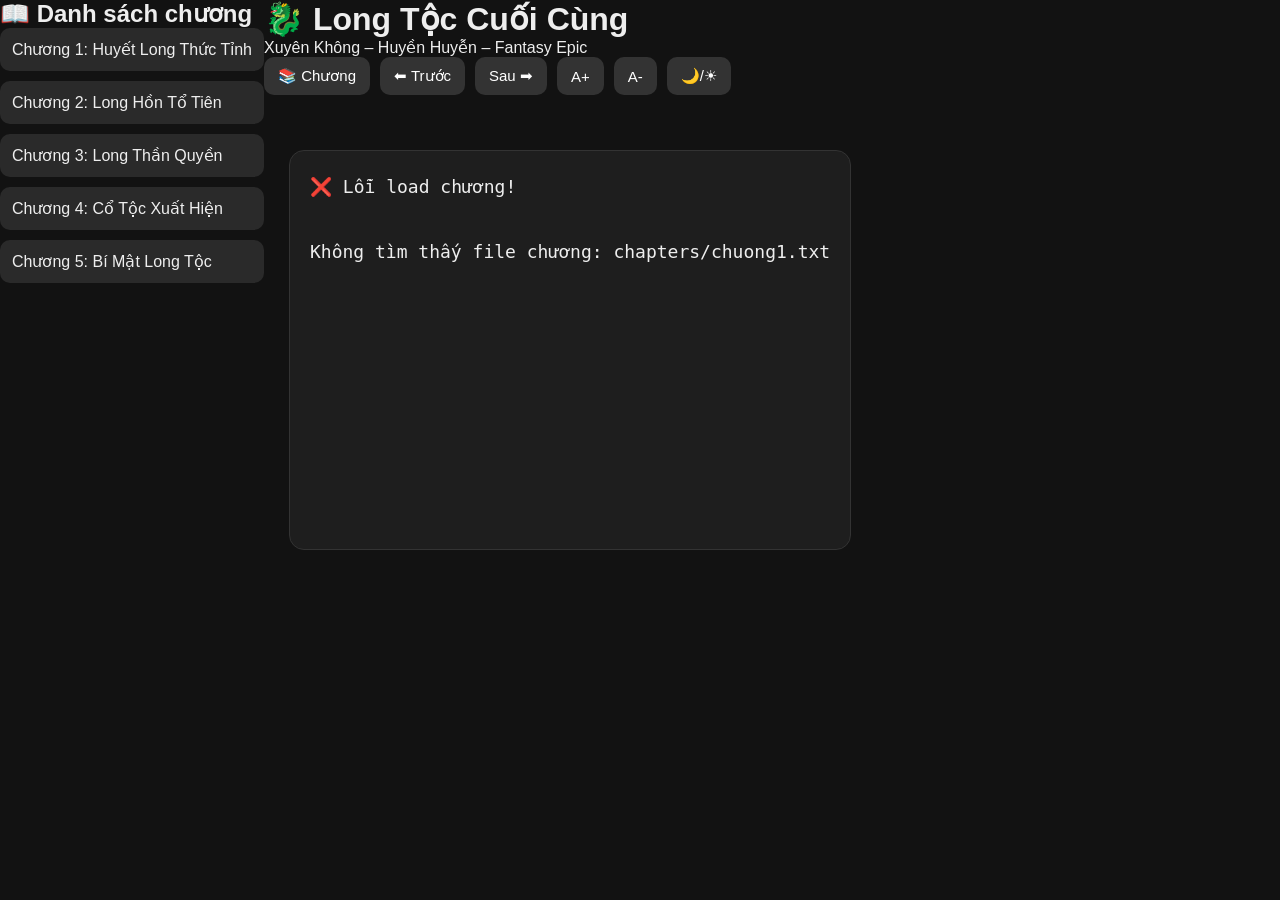
==== index.html @ ea5c700c "Add files via upload Đọc truyện" ====
<!DOCTYPE html>
<html lang="vi">
<head>
  <meta charset="UTF-8">
  <meta name="viewport" content="width=device-width, initial-scale=1.0">
  <title>Long Tộc Story</title>
  <link rel="stylesheet" href="style.css">
</head>
<body>

  <!-- SIDEBAR MENU CHƯƠNG -->
  <div id="sidebar">
    <h2>📖 Danh sách chương</h2>
    <div id="chapterList"></div>
  </div>

  <!-- MAIN -->
  <div class="container">

    <!-- HEADER -->
    <header>
      <h1>🐉 Long Tộc Cuối Cùng</h1>
      <p>Xuyên Không – Huyền Huyễn – Fantasy Epic</p>
    </header>

    <!-- BUTTON CONTROL -->
    <div class="controls">
      <button onclick="toggleChapterMenu()">📚 Chương</button>
      <button onclick="prevChapter()">⬅ Trước</button>
      <button onclick="nextChapter()">Sau ➡</button>
      <button onclick="increaseFont()">A+</button>
      <button onclick="decreaseFont()">A-</button>
      <button onclick="toggleTheme()">🌙/☀</button>
    </div>

    <!-- CHAPTER CONTENT -->
    <main class="main">
      <h2 id="chapterTitle"></h2>
      <pre id="content"></pre>
    </main>

  </div>

  <script src="script.js"></script>
</body>
</html>
---- style.css ----
/* ===== RESET ===== */
* {
  margin: 0;
  padding: 0;
  box-sizing: border-box;
}

/* ===== BODY ===== */
body {
  font-family: "Segoe UI", sans-serif;
  background: #121212;
  color: #eee;
  display: flex;
  height: 100vh;
}

/* ===== SIDEBAR ===== */
.sidebar {
  width: 270px;
  background: #1c1c1c;
  border-right: 1px solid #333;
  padding: 20px;
  overflow-y: auto;
}

.sidebar h2 {
  font-size: 20px;
  margin-bottom: 15px;
  color: #ffcc00;
}

/* Chapter item */
.chapter-item {
  padding: 12px;
  margin-bottom: 10px;
  border-radius: 10px;
  background: #2a2a2a;
  cursor: pointer;
  transition: 0.2s;
}

.chapter-item:hover {
  background: #444;
}

/* Active chapter */
.chapter-item.active {
  background: #ffcc00;
  color: black;
  font-weight: bold;
}

/* ===== MAIN ===== */
.main {
  flex: 1;
  padding: 25px;
  overflow-y: auto;
}

.main h1 {
  font-size: 26px;
  margin-bottom: 10px;
}

#chapterTitle {
  font-size: 20px;
  color: #ffcc00;
  margin-bottom: 15px;
}

/* ===== CONTENT ===== */
#content {
  white-space: pre-line;
  font-size: 18px;
  line-height: 1.8;
  padding: 20px;
  background: #1e1e1e;
  border-radius: 15px;
  border: 1px solid #333;
  min-height: 400px;
}

/* ===== BUTTONS ===== */
.controls {
  margin-bottom: 15px;
  display: flex;
  gap: 10px;
  flex-wrap: wrap;
}

button {
  padding: 10px 14px;
  border: none;
  border-radius: 10px;
  cursor: pointer;
  background: #333;
  color: white;
  font-size: 15px;
  transition: 0.2s;
}

button:hover {
  background: #555;
}

/* ===== LIGHT MODE ===== */
body.light {
  background: #f5f5f5;
  color: #111;
}

body.light .sidebar {
  background: white;
  border-right: 1px solid #ccc;
}

body.light .chapter-item {
  background: #eee;
  color: #111;
}

body.light .chapter-item:hover {
  background: #ddd;
}

body.light #content {
  background: white;
  color: black;
  border: 1px solid #ccc;
}

body.light button {
  background: #ddd;
  color: black;
}

body.light button:hover {
  background: #bbb;
}

/* ===== MOBILE ===== */
@media (max-width: 768px) {
  body {
    flex-direction: column;
  }

  .sidebar {
    width: 100%;
    height: auto;
  }
}
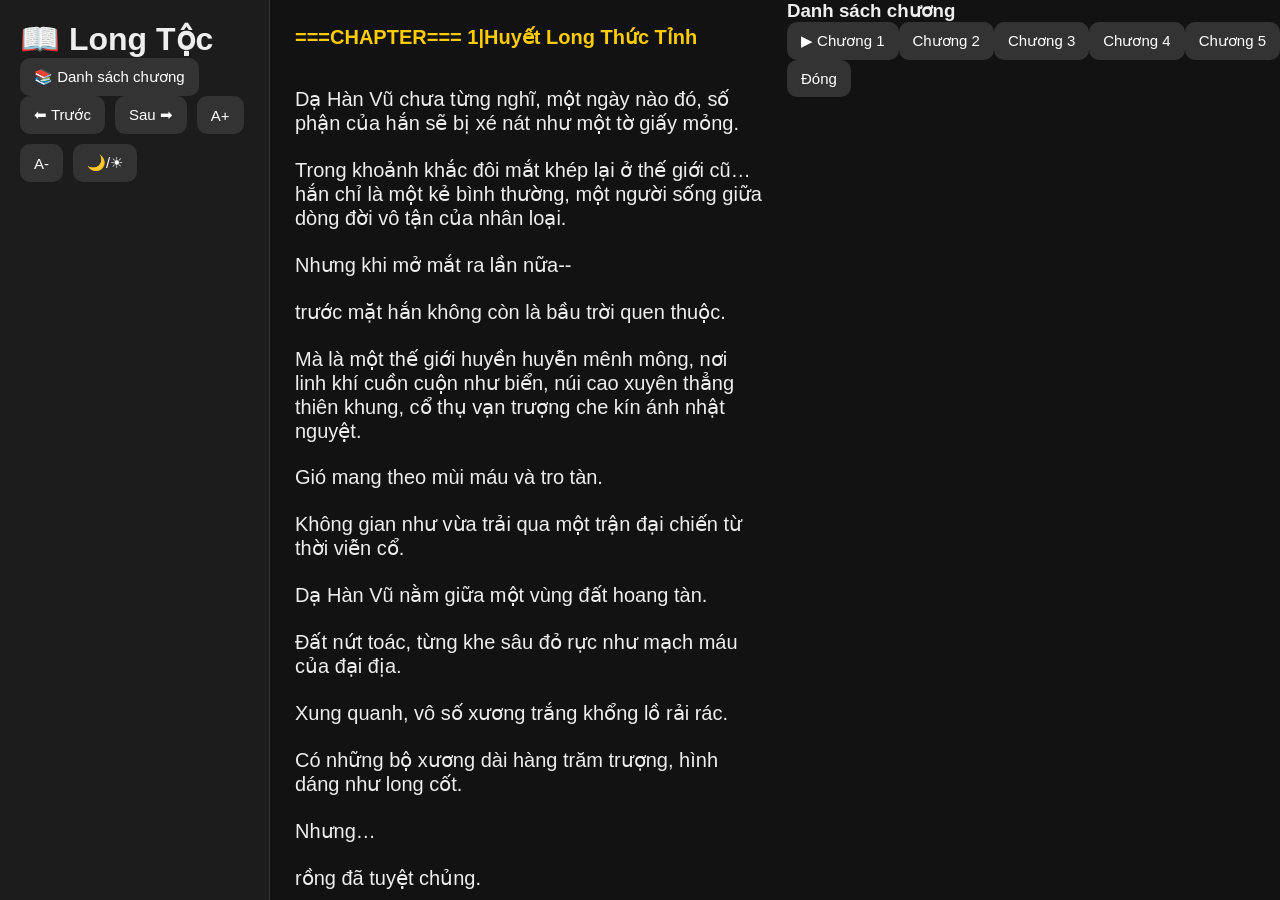
==== commit e81f2bb5: "index.html" ====
--- a/index.html
+++ b/index.html
@@ -1,46 +1,53 @@
 <!DOCTYPE html>
 <html lang="vi">
 <head>
-  <meta charset="UTF-8">
-  <meta name="viewport" content="width=device-width, initial-scale=1.0">
+  <meta charset="UTF-8" />
+  <meta name="viewport" content="width=device-width, initial-scale=1.0"/>
   <title>Long Tộc Story</title>
   <link rel="stylesheet" href="style.css">
 </head>
+
 <body>
 
-  <!-- SIDEBAR MENU CHƯƠNG -->
-  <div id="sidebar">
-    <h2>📖 Danh sách chương</h2>
-    <div id="chapterList"></div>
+  <!-- Sidebar -->
+  <div class="sidebar">
+    <h1>📖 Long Tộc</h1>
+
+    <button class="menuBtn" onclick="openChapterMenu()">
+      📚 Danh sách chương
+    </button>
+
+    <div class="controls">
+      <button id="prevBtn" onclick="prevChapter()">⬅ Trước</button>
+      <button id="nextBtn" onclick="nextChapter()">Sau ➡</button>
+
+      <button onclick="increaseFont()">A+</button>
+      <button onclick="decreaseFont()">A-</button>
+
+      <button onclick="toggleTheme()">🌙/☀</button>
+    </div>
   </div>
 
-  <!-- MAIN -->
-  <div class="container">
+  <!-- Main Content -->
+  <div class="main">
+    <h2 id="chapterTitle">Đang tải...</h2>
 
-    <!-- HEADER -->
-    <header>
-      <h1>🐉 Long Tộc Cuối Cùng</h1>
-      <p>Xuyên Không – Huyền Huyễn – Fantasy Epic</p>
-    </header>
+    <div id="story">
+      Nội dung truyện sẽ hiện ở đây...
+    </div>
+  </div>
 
-    <!-- BUTTON CONTROL -->
-    <div class="controls">
-      <button onclick="toggleChapterMenu()">📚 Chương</button>
-      <button onclick="prevChapter()">⬅ Trước</button>
-      <button onclick="nextChapter()">Sau ➡</button>
-      <button onclick="increaseFont()">A+</button>
-      <button onclick="decreaseFont()">A-</button>
-      <button onclick="toggleTheme()">🌙/☀</button>
+  <!-- Popup Chapter Menu -->
+  <div id="chapterMenu" class="chapterMenu">
+    <div class="menuBox">
+      <h3>Danh sách chương</h3>
+
+      <div id="chapterList"></div>
+
+      <button class="closeBtn" onclick="closeChapterMenu()">Đóng</button>
     </div>
-
-    <!-- CHAPTER CONTENT -->
-    <main class="main">
-      <h2 id="chapterTitle"></h2>
-      <pre id="content"></pre>
-    </main>
-
   </div>
 
   <script src="script.js"></script>
 </body>
-</html>+</html>
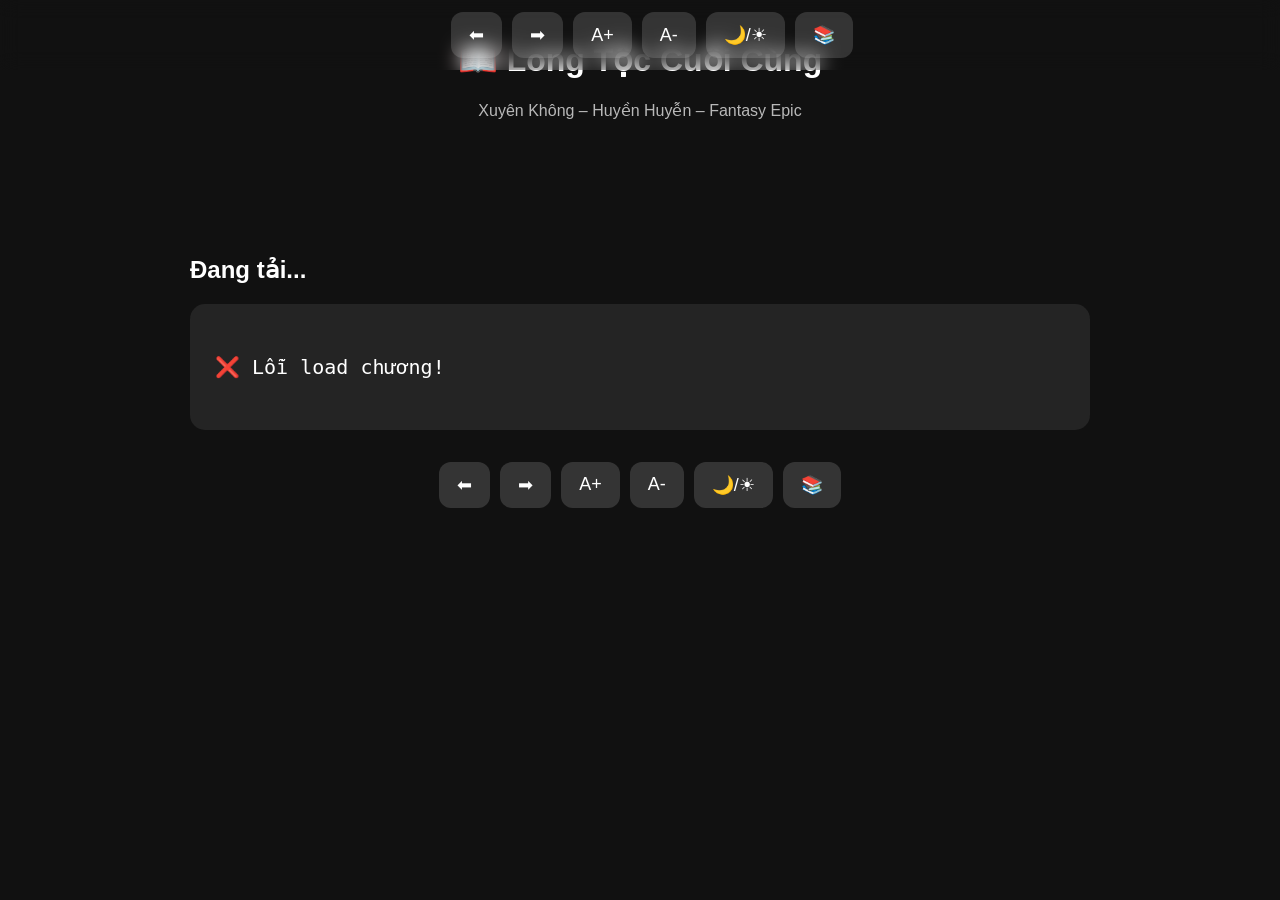
==== commit 2a1dbe40: "Add files via upload" ====
--- a/index.html
+++ b/index.html
@@ -3,51 +3,51 @@
 <head>
   <meta charset="UTF-8" />
   <meta name="viewport" content="width=device-width, initial-scale=1.0"/>
-  <title>Long Tộc Story</title>
+  <title>Xuyên Không Long Tộc</title>
   <link rel="stylesheet" href="style.css">
 </head>
-
 <body>
 
-  <!-- Sidebar -->
-  <div class="sidebar">
-    <h1>📖 Long Tộc</h1>
+  <!-- HEADER -->
+  <header>
+    <h1>📖 Long Tộc Cuối Cùng</h1>
+    <p class="sub">Xuyên Không – Huyền Huyễn – Fantasy Epic</p>
+  </header>
 
-    <button class="menuBtn" onclick="openChapterMenu()">
-      📚 Danh sách chương
-    </button>
-
-    <div class="controls">
-      <button id="prevBtn" onclick="prevChapter()">⬅ Trước</button>
-      <button id="nextBtn" onclick="nextChapter()">Sau ➡</button>
-
-      <button onclick="increaseFont()">A+</button>
-      <button onclick="decreaseFont()">A-</button>
-
-      <button onclick="toggleTheme()">🌙/☀</button>
-    </div>
+  <!-- TOP CONTROL BAR -->
+  <div class="controls top-bar" id="topBar">
+    <button onclick="prevChapter()">⬅</button>
+    <button onclick="nextChapter()">➡</button>
+    <button onclick="fontPlus()">A+</button>
+    <button onclick="fontMinus()">A-</button>
+    <button onclick="toggleTheme()">🌙/☀</button>
+    <button onclick="toggleMenu()">📚</button>
   </div>
 
-  <!-- Main Content -->
-  <div class="main">
-    <h2 id="chapterTitle">Đang tải...</h2>
-
-    <div id="story">
-      Nội dung truyện sẽ hiện ở đây...
-    </div>
+  <!-- MENU CHƯƠNG -->
+  <div class="menu" id="menu">
+    <h2>📚 Danh sách chương</h2>
+    <div id="chapterList"></div>
   </div>
 
-  <!-- Popup Chapter Menu -->
-  <div id="chapterMenu" class="chapterMenu">
-    <div class="menuBox">
-      <h3>Danh sách chương</h3>
+  <!-- MAIN STORY -->
+  <main>
+    <h2 id="chapterTitle">Đang tải...</h2>
+    <div id="storyBox">
+      <pre id="storyText"></pre>
+    </div>
+  </main>
 
-      <div id="chapterList"></div>
-
-      <button class="closeBtn" onclick="closeChapterMenu()">Đóng</button>
-    </div>
+  <!-- BOTTOM CONTROL BAR -->
+  <div class="controls bottom-bar">
+    <button onclick="prevChapter()">⬅</button>
+    <button onclick="nextChapter()">➡</button>
+    <button onclick="fontPlus()">A+</button>
+    <button onclick="fontMinus()">A-</button>
+    <button onclick="toggleTheme()">🌙/☀</button>
+    <button onclick="toggleMenu()">📚</button>
   </div>
 
   <script src="script.js"></script>
 </body>
-</html>
+</html>
--- a/style.css
+++ b/style.css
@@ -1,151 +1,116 @@
-/* ===== RESET ===== */
-* {
+body {
   margin: 0;
-  padding: 0;
-  box-sizing: border-box;
+  font-family: Arial, sans-serif;
+  background: #111;
+  color: white;
+  transition: 0.3s;
 }
 
-/* ===== BODY ===== */
-body {
-  font-family: "Segoe UI", sans-serif;
-  background: #121212;
-  color: #eee;
-  display: flex;
-  height: 100vh;
+header {
+  text-align: center;
+  padding: 20px;
 }
 
-/* ===== SIDEBAR ===== */
-.sidebar {
-  width: 270px;
-  background: #1c1c1c;
-  border-right: 1px solid #333;
+.sub {
+  opacity: 0.7;
+}
+
+main {
+  max-width: 900px;
+  margin: auto;
+  padding: 20px;
+}
+
+#storyBox {
+  background: rgba(255,255,255,0.08);
+  padding: 25px;
+  border-radius: 15px;
+  margin-top: 15px;
+}
+
+pre {
+  white-space: pre-wrap;
+  line-height: 1.8;
+  font-size: 20px;
+}
+
+/* CONTROL BAR */
+.controls {
+  display: flex;
+  justify-content: center;
+  gap: 10px;
+  padding: 12px;
+}
+
+.controls button {
+  background: rgba(255,255,255,0.15);
+  border: none;
+  color: white;
+  font-size: 18px;
+  padding: 12px 18px;
+  border-radius: 12px;
+  cursor: pointer;
+}
+
+.controls button:hover {
+  background: rgba(255,255,255,0.3);
+}
+
+/* TOP BAR FIXED */
+.top-bar {
+  position: fixed;
+  top: 0;
+  width: 100%;
+  backdrop-filter: blur(10px);
+  z-index: 1000;
+  transition: 0.3s;
+}
+
+/* SPACE FOR FIXED BAR */
+main {
+  padding-top: 80px;
+}
+
+/* MENU */
+.menu {
+  position: fixed;
+  left: -100%;
+  top: 0;
+  width: 260px;
+  height: 100%;
+  background: #222;
   padding: 20px;
   overflow-y: auto;
+  transition: 0.3s;
+  z-index: 2000;
 }
 
-.sidebar h2 {
-  font-size: 20px;
-  margin-bottom: 15px;
-  color: #ffcc00;
+.menu.active {
+  left: 0;
 }
 
-/* Chapter item */
-.chapter-item {
-  padding: 12px;
-  margin-bottom: 10px;
+.menu button {
+  width: 100%;
+  margin: 8px 0;
+  padding: 10px;
   border-radius: 10px;
-  background: #2a2a2a;
+  background: rgba(255,255,255,0.12);
+  color: white;
+  border: none;
   cursor: pointer;
-  transition: 0.2s;
 }
 
-.chapter-item:hover {
-  background: #444;
-}
-
-/* Active chapter */
-.chapter-item.active {
-  background: #ffcc00;
-  color: black;
-  font-weight: bold;
-}
-
-/* ===== MAIN ===== */
-.main {
-  flex: 1;
-  padding: 25px;
-  overflow-y: auto;
-}
-
-.main h1 {
-  font-size: 26px;
-  margin-bottom: 10px;
-}
-
-#chapterTitle {
-  font-size: 20px;
-  color: #ffcc00;
-  margin-bottom: 15px;
-}
-
-/* ===== CONTENT ===== */
-#content {
-  white-space: pre-line;
-  font-size: 18px;
-  line-height: 1.8;
-  padding: 20px;
-  background: #1e1e1e;
-  border-radius: 15px;
-  border: 1px solid #333;
-  min-height: 400px;
-}
-
-/* ===== BUTTONS ===== */
-.controls {
-  margin-bottom: 15px;
-  display: flex;
-  gap: 10px;
-  flex-wrap: wrap;
-}
-
-button {
-  padding: 10px 14px;
-  border: none;
-  border-radius: 10px;
-  cursor: pointer;
-  background: #333;
-  color: white;
-  font-size: 15px;
-  transition: 0.2s;
-}
-
-button:hover {
-  background: #555;
-}
-
-/* ===== LIGHT MODE ===== */
+/* LIGHT MODE */
 body.light {
-  background: #f5f5f5;
-  color: #111;
-}
-
-body.light .sidebar {
   background: white;
-  border-right: 1px solid #ccc;
-}
-
-body.light .chapter-item {
-  background: #eee;
-  color: #111;
-}
-
-body.light .chapter-item:hover {
-  background: #ddd;
-}
-
-body.light #content {
-  background: white;
-  color: black;
-  border: 1px solid #ccc;
-}
-
-body.light button {
-  background: #ddd;
   color: black;
 }
 
-body.light button:hover {
-  background: #bbb;
+body.light #storyBox {
+  background: rgba(0,0,0,0.08);
 }
 
-/* ===== MOBILE ===== */
-@media (max-width: 768px) {
-  body {
-    flex-direction: column;
-  }
-
-  .sidebar {
-    width: 100%;
-    height: auto;
-  }
+body.light .controls button {
+  background: rgba(0,0,0,0.15);
+  color: black;
 }
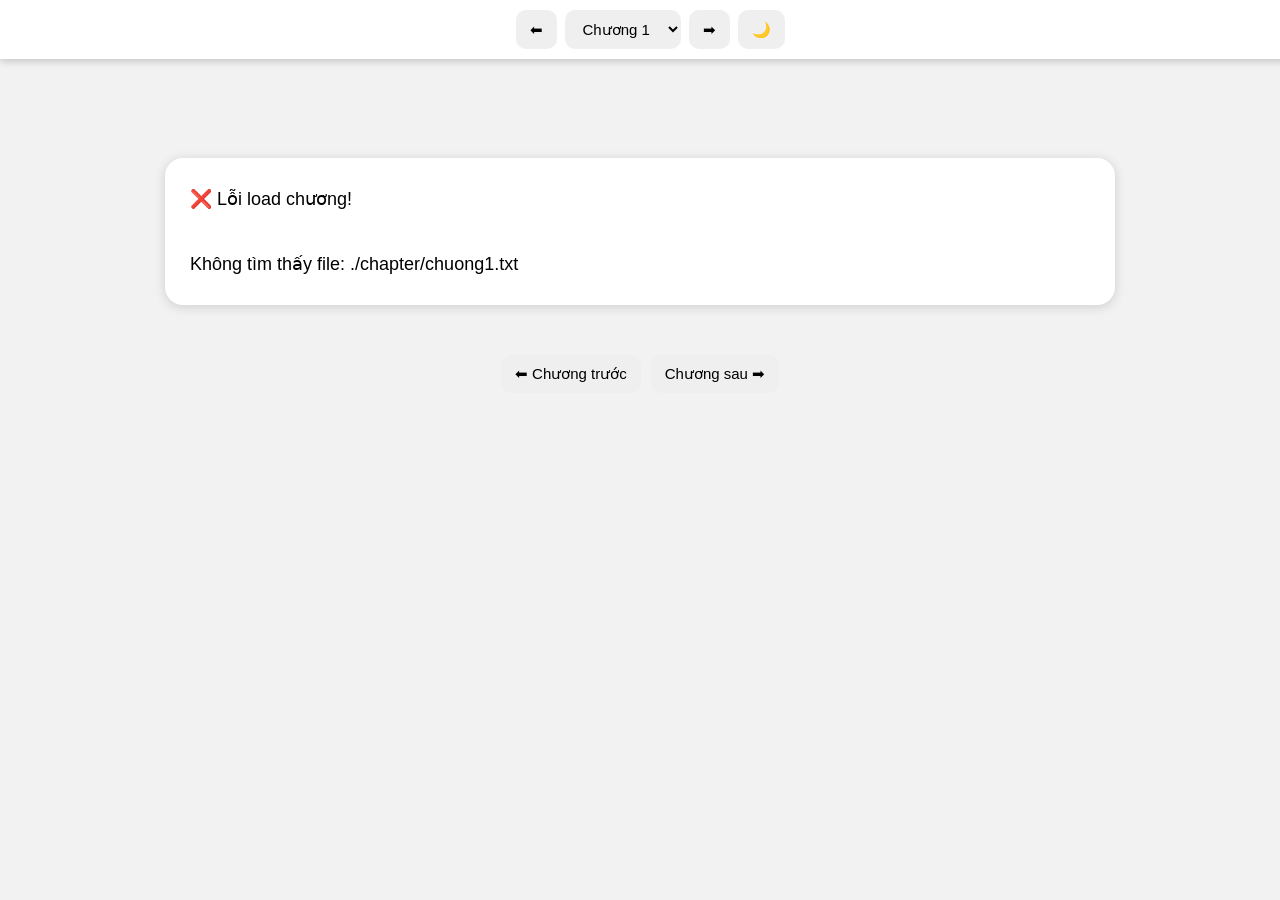
==== commit 9626bacd: "Add files via upload" ====
--- a/index.html
+++ b/index.html
@@ -3,51 +3,39 @@
 <head>
   <meta charset="UTF-8" />
   <meta name="viewport" content="width=device-width, initial-scale=1.0"/>
-  <title>Xuyên Không Long Tộc</title>
+  <title>Web Đọc Truyện</title>
+
   <link rel="stylesheet" href="style.css">
 </head>
+
 <body>
 
-  <!-- HEADER -->
-  <header>
-    <h1>📖 Long Tộc Cuối Cùng</h1>
-    <p class="sub">Xuyên Không – Huyền Huyễn – Fantasy Epic</p>
-  </header>
+  <h1>📖 Web Đọc Truyện</h1>
 
-  <!-- TOP CONTROL BAR -->
-  <div class="controls top-bar" id="topBar">
+  <!-- Thanh nút trên -->
+  <div class="topBar" id="topBar">
     <button onclick="prevChapter()">⬅</button>
+
+    <select id="chapterSelect" onchange="selectChapter()"></select>
+
     <button onclick="nextChapter()">➡</button>
-    <button onclick="fontPlus()">A+</button>
-    <button onclick="fontMinus()">A-</button>
-    <button onclick="toggleTheme()">🌙/☀</button>
-    <button onclick="toggleMenu()">📚</button>
+
+    <button onclick="toggleDark()">🌙</button>
   </div>
 
-  <!-- MENU CHƯƠNG -->
-  <div class="menu" id="menu">
-    <h2>📚 Danh sách chương</h2>
-    <div id="chapterList"></div>
+  <!-- Nội dung truyện -->
+  <div id="chapterContent">
+    ⏳ Đang tải truyện...
   </div>
 
-  <!-- MAIN STORY -->
-  <main>
-    <h2 id="chapterTitle">Đang tải...</h2>
-    <div id="storyBox">
-      <pre id="storyText"></pre>
-    </div>
-  </main>
-
-  <!-- BOTTOM CONTROL BAR -->
-  <div class="controls bottom-bar">
-    <button onclick="prevChapter()">⬅</button>
-    <button onclick="nextChapter()">➡</button>
-    <button onclick="fontPlus()">A+</button>
-    <button onclick="fontMinus()">A-</button>
-    <button onclick="toggleTheme()">🌙/☀</button>
-    <button onclick="toggleMenu()">📚</button>
+  <!-- Thanh nút dưới -->
+  <div class="bottomBar">
+    <button onclick="prevChapter()">⬅ Chương trước</button>
+    <button onclick="nextChapter()">Chương sau ➡</button>
   </div>
 
+  <!-- GỌI FILE JS -->
   <script src="script.js"></script>
+
 </body>
 </html>
--- a/style.css
+++ b/style.css
@@ -1,116 +1,74 @@
 body {
   margin: 0;
   font-family: Arial, sans-serif;
-  background: #111;
-  color: white;
+  background: #f2f2f2;
+  color: black;
   transition: 0.3s;
 }
 
-header {
+h1 {
   text-align: center;
-  padding: 20px;
+  margin: 20px 0;
 }
 
-.sub {
-  opacity: 0.7;
+.topBar {
+  position: fixed;
+  top: 0;
+  width: 100%;
+  background: white;
+  padding: 10px;
+  display: flex;
+  justify-content: center;
+  gap: 8px;
+  box-shadow: 0 2px 8px rgba(0,0,0,0.2);
+  z-index: 999;
+  transition: 0.3s;
 }
 
-main {
-  max-width: 900px;
-  margin: auto;
-  padding: 20px;
+.hideBar {
+  transform: translateY(-120%);
 }
 
-#storyBox {
-  background: rgba(255,255,255,0.08);
-  padding: 25px;
-  border-radius: 15px;
-  margin-top: 15px;
+button, select {
+  padding: 10px 14px;
+  border: none;
+  border-radius: 10px;
+  cursor: pointer;
+  font-size: 15px;
 }
 
-pre {
+#chapterContent {
+  max-width: 900px;
+  margin: 100px auto 50px;
+  padding: 25px;
+  background: white;
+  border-radius: 18px;
+  font-size: 18px;
+  line-height: 1.8;
   white-space: pre-wrap;
-  line-height: 1.8;
-  font-size: 20px;
+  box-shadow: 0 2px 12px rgba(0,0,0,0.15);
 }
 
-/* CONTROL BAR */
-.controls {
+.bottomBar {
+  max-width: 900px;
+  margin: 20px auto;
   display: flex;
   justify-content: center;
   gap: 10px;
-  padding: 12px;
+  padding-bottom: 30px;
 }
 
-.controls button {
-  background: rgba(255,255,255,0.15);
-  border: none;
+/* DARK MODE */
+.dark {
+  background: #121212;
   color: white;
-  font-size: 18px;
-  padding: 12px 18px;
-  border-radius: 12px;
-  cursor: pointer;
 }
 
-.controls button:hover {
-  background: rgba(255,255,255,0.3);
+.dark #chapterContent {
+  background: #1f1f1f;
+  color: white;
 }
 
-/* TOP BAR FIXED */
-.top-bar {
-  position: fixed;
-  top: 0;
-  width: 100%;
-  backdrop-filter: blur(10px);
-  z-index: 1000;
-  transition: 0.3s;
-}
-
-/* SPACE FOR FIXED BAR */
-main {
-  padding-top: 80px;
-}
-
-/* MENU */
-.menu {
-  position: fixed;
-  left: -100%;
-  top: 0;
-  width: 260px;
-  height: 100%;
-  background: #222;
-  padding: 20px;
-  overflow-y: auto;
-  transition: 0.3s;
-  z-index: 2000;
-}
-
-.menu.active {
-  left: 0;
-}
-
-.menu button {
-  width: 100%;
-  margin: 8px 0;
-  padding: 10px;
-  border-radius: 10px;
-  background: rgba(255,255,255,0.12);
-  color: white;
-  border: none;
-  cursor: pointer;
-}
-
-/* LIGHT MODE */
-body.light {
-  background: white;
-  color: black;
-}
-
-body.light #storyBox {
-  background: rgba(0,0,0,0.08);
-}
-
-body.light .controls button {
-  background: rgba(0,0,0,0.15);
-  color: black;
+.dark .topBar {
+  background: #1f1f1f;
 }
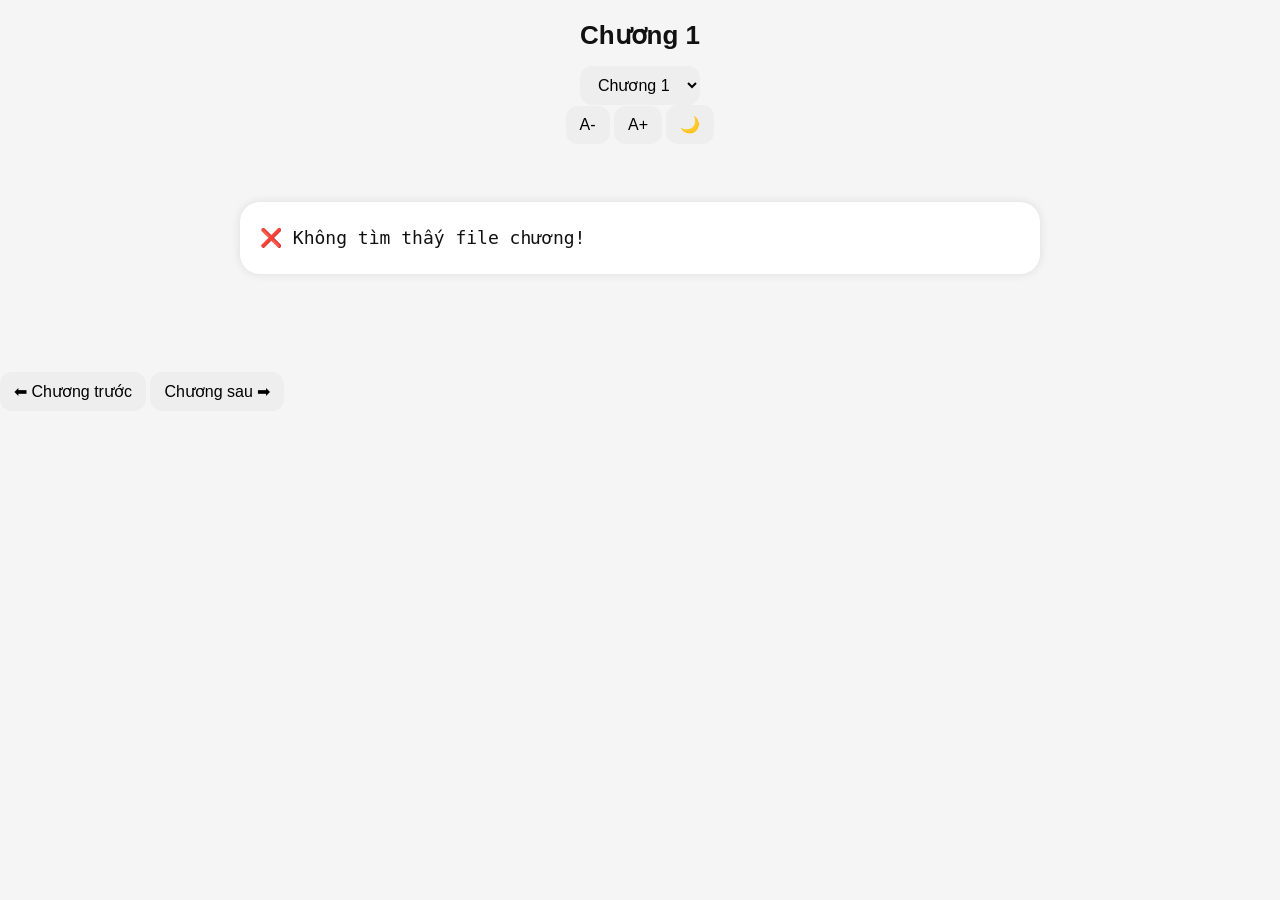
==== commit 6d0fa641: "Add files via upload" ====
--- a/index.html
+++ b/index.html
@@ -2,40 +2,37 @@
 <html lang="vi">
 <head>
   <meta charset="UTF-8" />
-  <meta name="viewport" content="width=device-width, initial-scale=1.0"/>
-  <title>Web Đọc Truyện</title>
+  <meta name="viewport" content="width=device-width, initial-scale=1.0" />
+  <title>Long Tộc Cuối Cùng</title>
 
   <link rel="stylesheet" href="style.css">
 </head>
-
 <body>
 
-  <h1>📖 Web Đọc Truyện</h1>
+  <!-- Header -->
+  <header>
+    <h1 id="chapterTitle">Chương 1</h1>
 
-  <!-- Thanh nút trên -->
-  <div class="topBar" id="topBar">
-    <button onclick="prevChapter()">⬅</button>
+    <select id="chapterSelect"></select>
 
-    <select id="chapterSelect" onchange="selectChapter()"></select>
-
-    <button onclick="nextChapter()">➡</button>
-
-    <button onclick="toggleDark()">🌙</button>
-  </div>
+    <div class="tools">
+      <button id="fontMinus">A-</button>
+      <button id="fontPlus">A+</button>
+      <button id="toggleMode">🌙</button>
+    </div>
+  </header>
 
   <!-- Nội dung truyện -->
-  <div id="chapterContent">
-    ⏳ Đang tải truyện...
-  </div>
+  <main>
+    <pre id="chapterContent">Đang tải...</pre>
+  </main>
 
-  <!-- Thanh nút dưới -->
-  <div class="bottomBar">
-    <button onclick="prevChapter()">⬅ Chương trước</button>
-    <button onclick="nextChapter()">Chương sau ➡</button>
-  </div>
+  <!-- Thanh điều hướng dưới -->
+  <footer>
+    <button id="prevBtn">⬅ Chương trước</button>
+    <button id="nextBtn">Chương sau ➡</button>
+  </footer>
 
-  <!-- GỌI FILE JS -->
   <script src="script.js"></script>
-
 </body>
 </html>
--- a/style.css
+++ b/style.css
@@ -1,74 +1,89 @@
 body {
   margin: 0;
   font-family: Arial, sans-serif;
-  background: #f2f2f2;
-  color: black;
-  transition: 0.3s;
+  background: #f5f5f5;
+  color: #111;
 }
 
-h1 {
+header {
   text-align: center;
-  margin: 20px 0;
+  padding: 20px;
 }
 
-.topBar {
-  position: fixed;
-  top: 0;
-  width: 100%;
-  background: white;
-  padding: 10px;
-  display: flex;
-  justify-content: center;
-  gap: 8px;
-  box-shadow: 0 2px 8px rgba(0,0,0,0.2);
-  z-index: 999;
-  transition: 0.3s;
+header h1 {
+  margin: 0;
+  font-size: 32px;
 }
 
-.hideBar {
-  transform: translateY(-120%);
+.toolbar {
+  position: sticky;
+  top: 0;
+  background: white;
+  display: flex;
+  gap: 10px;
+  justify-content: center;
+  padding: 10px;
+  border-bottom: 1px solid #ddd;
+  z-index: 999;
+}
+
+.toolbar.bottom {
+  position: fixed;
+  bottom: 0;
+  width: 100%;
+  border-top: 1px solid #ddd;
 }
 
 button, select {
   padding: 10px 14px;
   border: none;
-  border-radius: 10px;
+  border-radius: 12px;
+  background: #eee;
+  font-size: 16px;
   cursor: pointer;
-  font-size: 15px;
+}
+
+button:hover {
+  background: #ddd;
+}
+
+main {
+  max-width: 800px;
+  margin: auto;
+  padding: 20px;
+  padding-bottom: 80px;
+}
+
+#chapterTitle {
+  font-size: 26px;
+  margin-bottom: 15px;
 }
 
 #chapterContent {
-  max-width: 900px;
-  margin: 100px auto 50px;
-  padding: 25px;
+  white-space: pre-wrap;
+  line-height: 1.8;
+  font-size: 18px;
   background: white;
-  border-radius: 18px;
-  font-size: 18px;
-  line-height: 1.8;
-  white-space: pre-wrap;
-  box-shadow: 0 2px 12px rgba(0,0,0,0.15);
+  padding: 20px;
+  border-radius: 20px;
+  box-shadow: 0 0 10px rgba(0,0,0,0.1);
 }
 
-.bottomBar {
-  max-width: 900px;
-  margin: 20px auto;
-  display: flex;
-  justify-content: center;
-  gap: 10px;
-  padding-bottom: 30px;
-}
-
-/* DARK MODE */
-.dark {
-  background: #121212;
+/* Dark mode */
+body.dark {
+  background: #111;
   color: white;
 }
 
-.dark #chapterContent {
-  background: #1f1f1f;
+body.dark .toolbar {
+  background: #222;
+}
+
+body.dark button, body.dark select {
+  background: #333;
   color: white;
 }
 
-.dark .topBar {
-  background: #1f1f1f;
+body.dark #chapterContent {
+  background: #1e1e1e;
 }
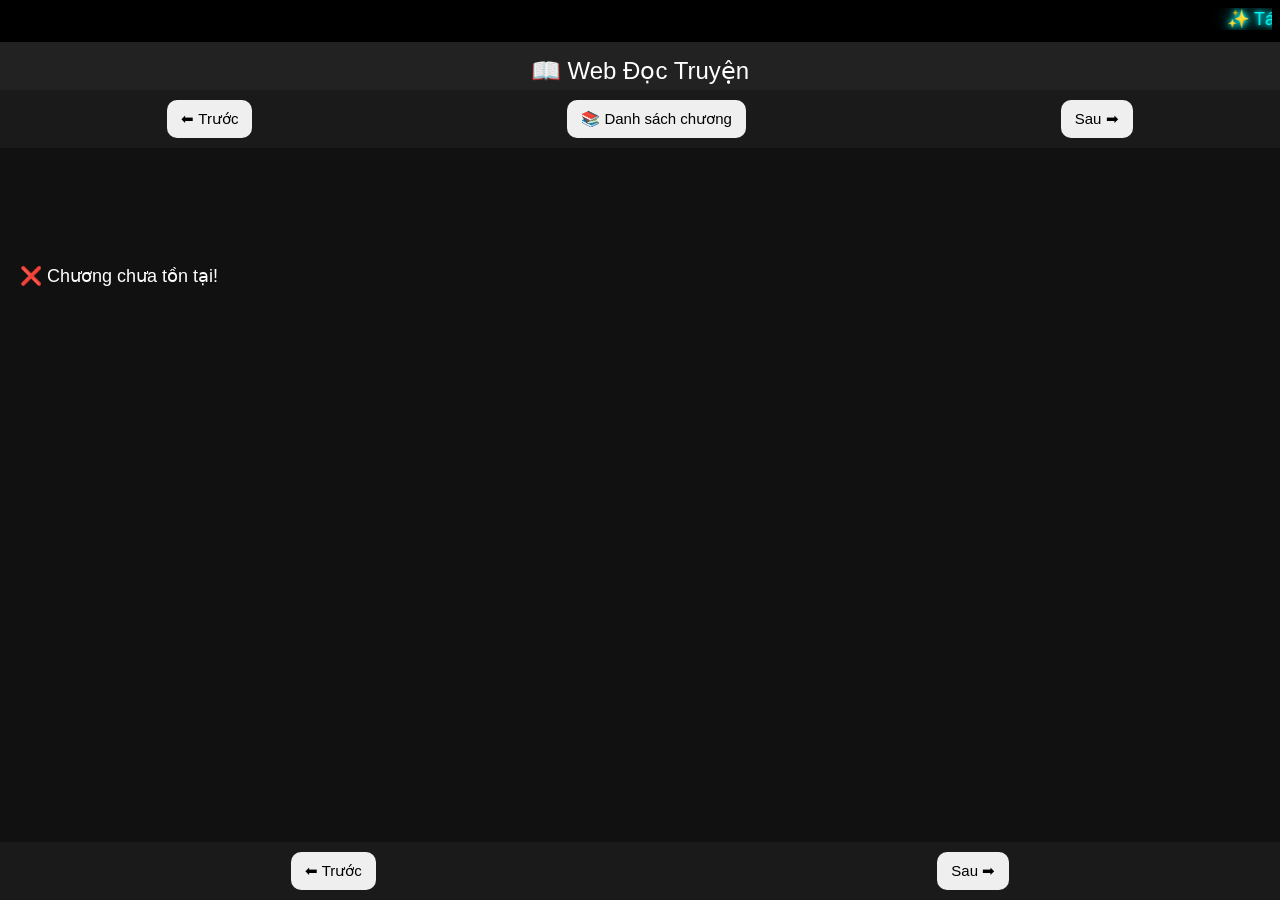
==== commit dfad1f06: "Add files via upload" ====
--- a/index.html
+++ b/index.html
@@ -1,37 +1,44 @@
 <!DOCTYPE html>
 <html lang="vi">
 <head>
-  <meta charset="UTF-8" />
-  <meta name="viewport" content="width=device-width, initial-scale=1.0" />
-  <title>Long Tộc Cuối Cùng</title>
+  <meta charset="UTF-8">
+  <meta name="viewport" content="width=device-width, initial-scale=1.0">
+  <title>📖 Web Đọc Truyện</title>
 
   <link rel="stylesheet" href="style.css">
 </head>
+
 <body>
 
-  <!-- Header -->
-  <header>
-    <h1 id="chapterTitle">Chương 1</h1>
+  <!-- Neon chạy -->
+  <div id="marqueeBox">
+    <marquee id="marqueeText" scrollamount="3">
+      ✨ Tác Giả Tú chúc bạn đọc truyện vui vẻ. Thanks ✨
+    </marquee>
+  </div>
 
-    <select id="chapterSelect"></select>
+  <header>📖 Web Đọc Truyện</header>
 
-    <div class="tools">
-      <button id="fontMinus">A-</button>
-      <button id="fontPlus">A+</button>
-      <button id="toggleMode">🌙</button>
-    </div>
-  </header>
+  <!-- Nút chức năng trên -->
+  <div class="top-controls" id="topControls">
+    <button id="prevBtnTop">⬅ Trước</button>
 
-  <!-- Nội dung truyện -->
-  <main>
-    <pre id="chapterContent">Đang tải...</pre>
-  </main>
+    <button id="menuBtn">📚 Danh sách chương</button>
 
-  <!-- Thanh điều hướng dưới -->
-  <footer>
-    <button id="prevBtn">⬅ Chương trước</button>
-    <button id="nextBtn">Chương sau ➡</button>
-  </footer>
+    <button id="nextBtnTop">Sau ➡</button>
+  </div>
+
+  <!-- Menu chương -->
+  <div id="chapterMenu" class="hidden"></div>
+
+  <!-- Nội dung -->
+  <div id="content">Đang tải...</div>
+
+  <!-- Nút chức năng dưới -->
+  <div class="bottom-controls" id="bottomControls">
+    <button id="prevBtnBottom">⬅ Trước</button>
+    <button id="nextBtnBottom">Sau ➡</button>
+  </div>
 
   <script src="script.js"></script>
 </body>
--- a/style.css
+++ b/style.css
@@ -1,89 +1,92 @@
 body {
   margin: 0;
-  font-family: Arial, sans-serif;
-  background: #f5f5f5;
-  color: #111;
+  font-family: Arial;
+  background: #111;
+  color: white;
 }
 
 header {
   text-align: center;
-  padding: 20px;
+  font-size: 24px;
+  padding: 15px;
+  background: #222;
 }
 
-header h1 {
-  margin: 0;
-  font-size: 32px;
+/* Neon marquee */
+#marqueeBox {
+  background: black;
+  padding: 8px;
 }
 
-.toolbar {
-  position: sticky;
-  top: 0;
-  background: white;
-  display: flex;
-  gap: 10px;
-  justify-content: center;
-  padding: 10px;
-  border-bottom: 1px solid #ddd;
-  z-index: 999;
+#marqueeText {
+  font-size: 18px;
+  color: cyan;
+  text-shadow:
+    0 0 5px cyan,
+    0 0 10px cyan,
+    0 0 20px cyan;
 }
 
-.toolbar.bottom {
+/* Nút trên */
+.top-controls {
+  position: fixed;
+  top: 90px;
+  width: 100%;
+  background: #1a1a1a;
+  display: flex;
+  justify-content: space-around;
+  padding: 10px;
+  z-index: 10;
+}
+
+/* Nút dưới */
+.bottom-controls {
   position: fixed;
   bottom: 0;
   width: 100%;
-  border-top: 1px solid #ddd;
+  background: #1a1a1a;
+  display: flex;
+  justify-content: space-around;
+  padding: 10px;
+  z-index: 10;
 }
 
-button, select {
+button {
   padding: 10px 14px;
   border: none;
-  border-radius: 12px;
-  background: #eee;
-  font-size: 16px;
+  border-radius: 10px;
+  font-size: 15px;
   cursor: pointer;
 }
 
-button:hover {
-  background: #ddd;
-}
-
-main {
-  max-width: 800px;
-  margin: auto;
-  padding: 20px;
-  padding-bottom: 80px;
-}
-
-#chapterTitle {
-  font-size: 26px;
-  margin-bottom: 15px;
-}
-
-#chapterContent {
+/* Nội dung */
+#content {
+  padding: 160px 20px 120px;
   white-space: pre-wrap;
   line-height: 1.8;
   font-size: 18px;
-  background: white;
-  padding: 20px;
-  border-radius: 20px;
-  box-shadow: 0 0 10px rgba(0,0,0,0.1);
 }
 
-/* Dark mode */
-body.dark {
-  background: #111;
-  color: white;
+/* Menu chương */
+#chapterMenu {
+  position: fixed;
+  top: 140px;
+  left: 50%;
+  transform: translateX(-50%);
+  background: #222;
+  border-radius: 15px;
+  padding: 10px;
+  max-height: 300px;
+  overflow-y: auto;
+  width: 220px;
+  z-index: 99;
 }
 
-body.dark .toolbar {
-  background: #222;
+#chapterMenu button {
+  width: 100%;
+  margin: 5px 0;
 }
 
-body.dark button, body.dark select {
-  background: #333;
-  color: white;
-}
-
-body.dark #chapterContent {
-  background: #1e1e1e;
+.hidden {
+  display: none;
 }
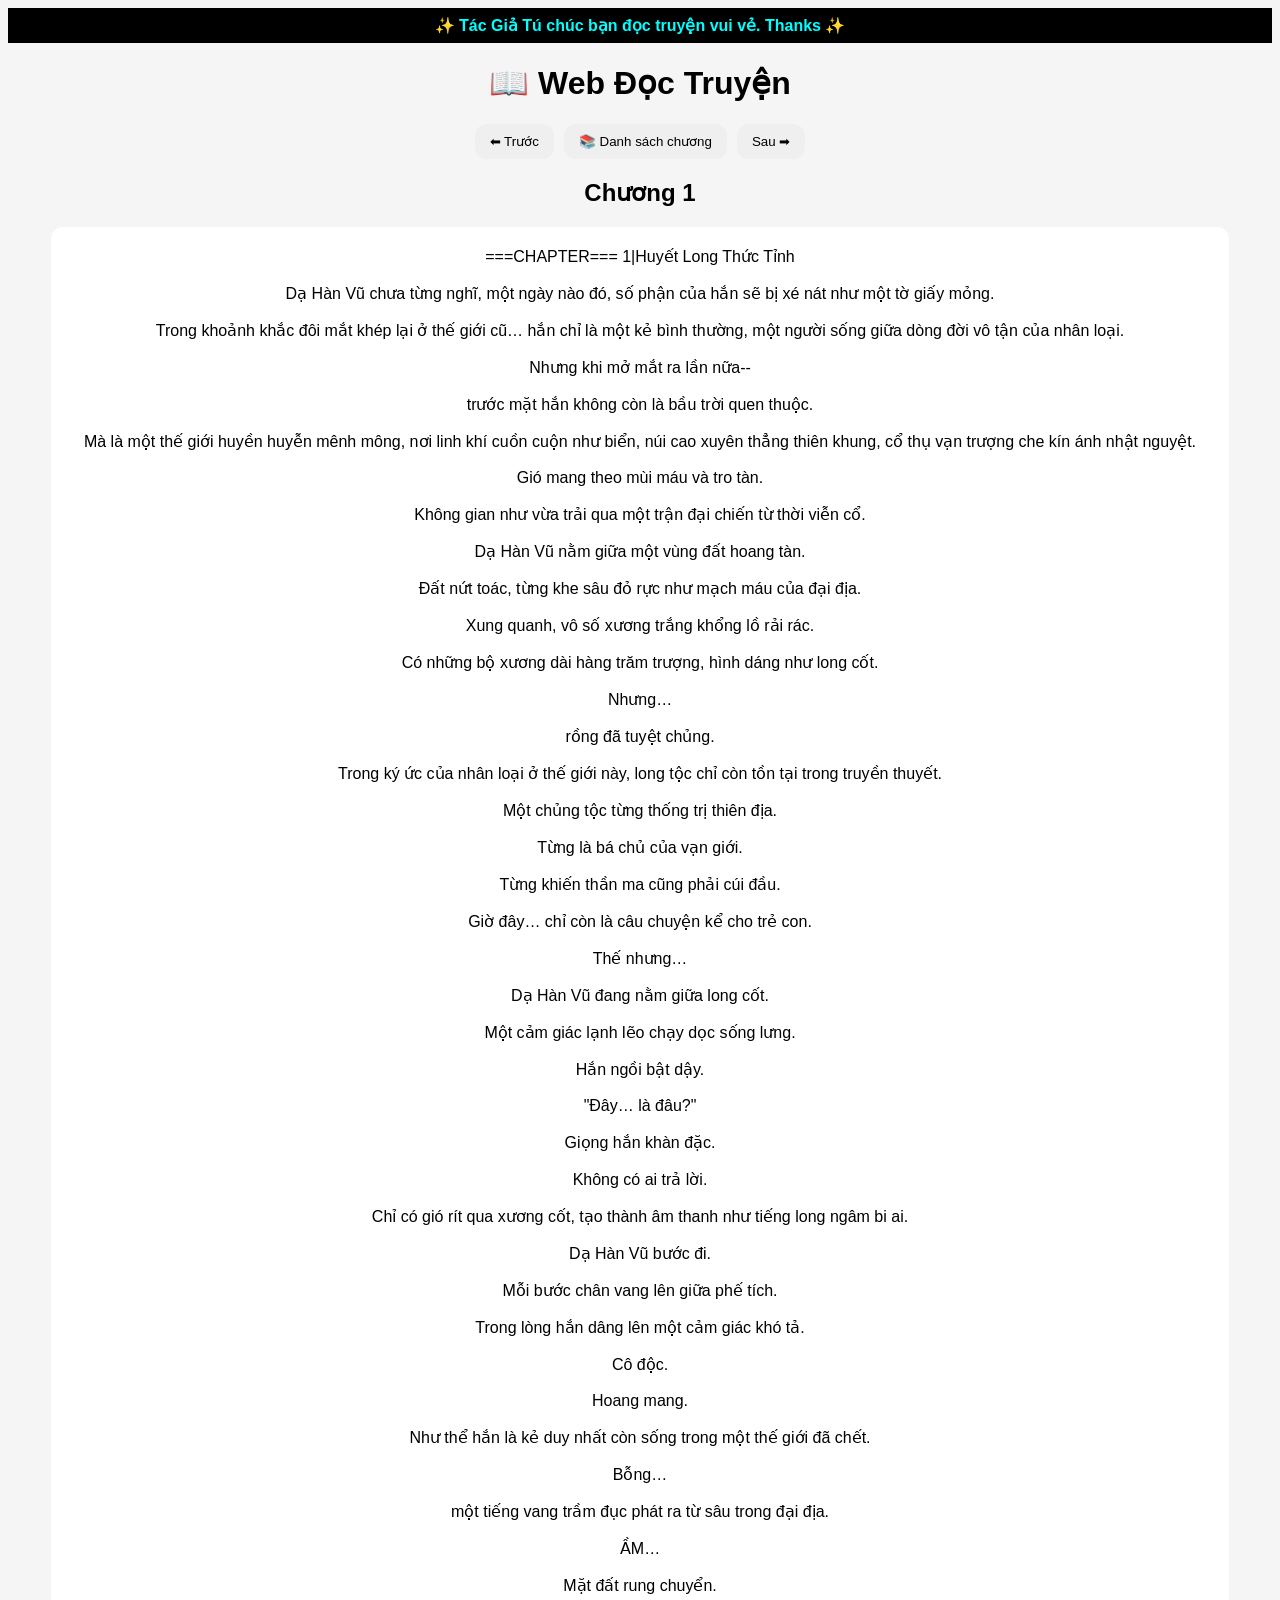
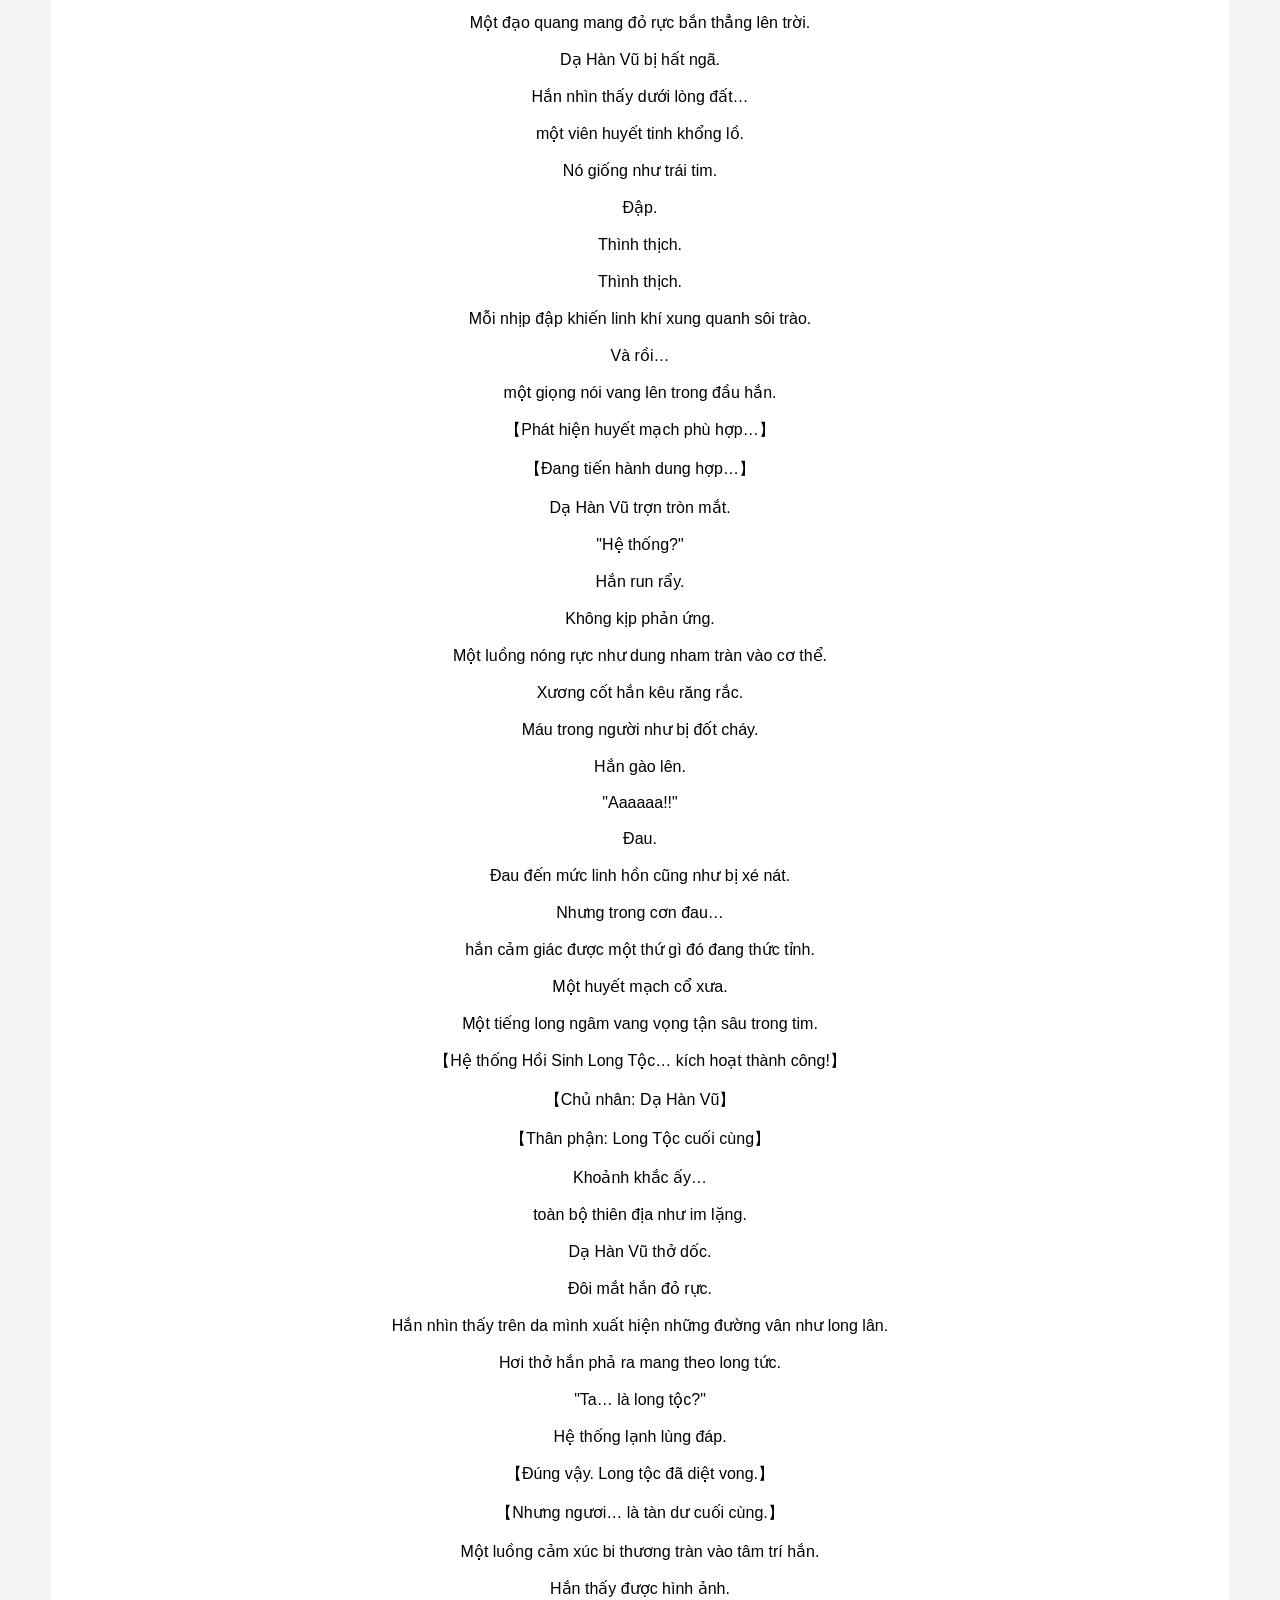
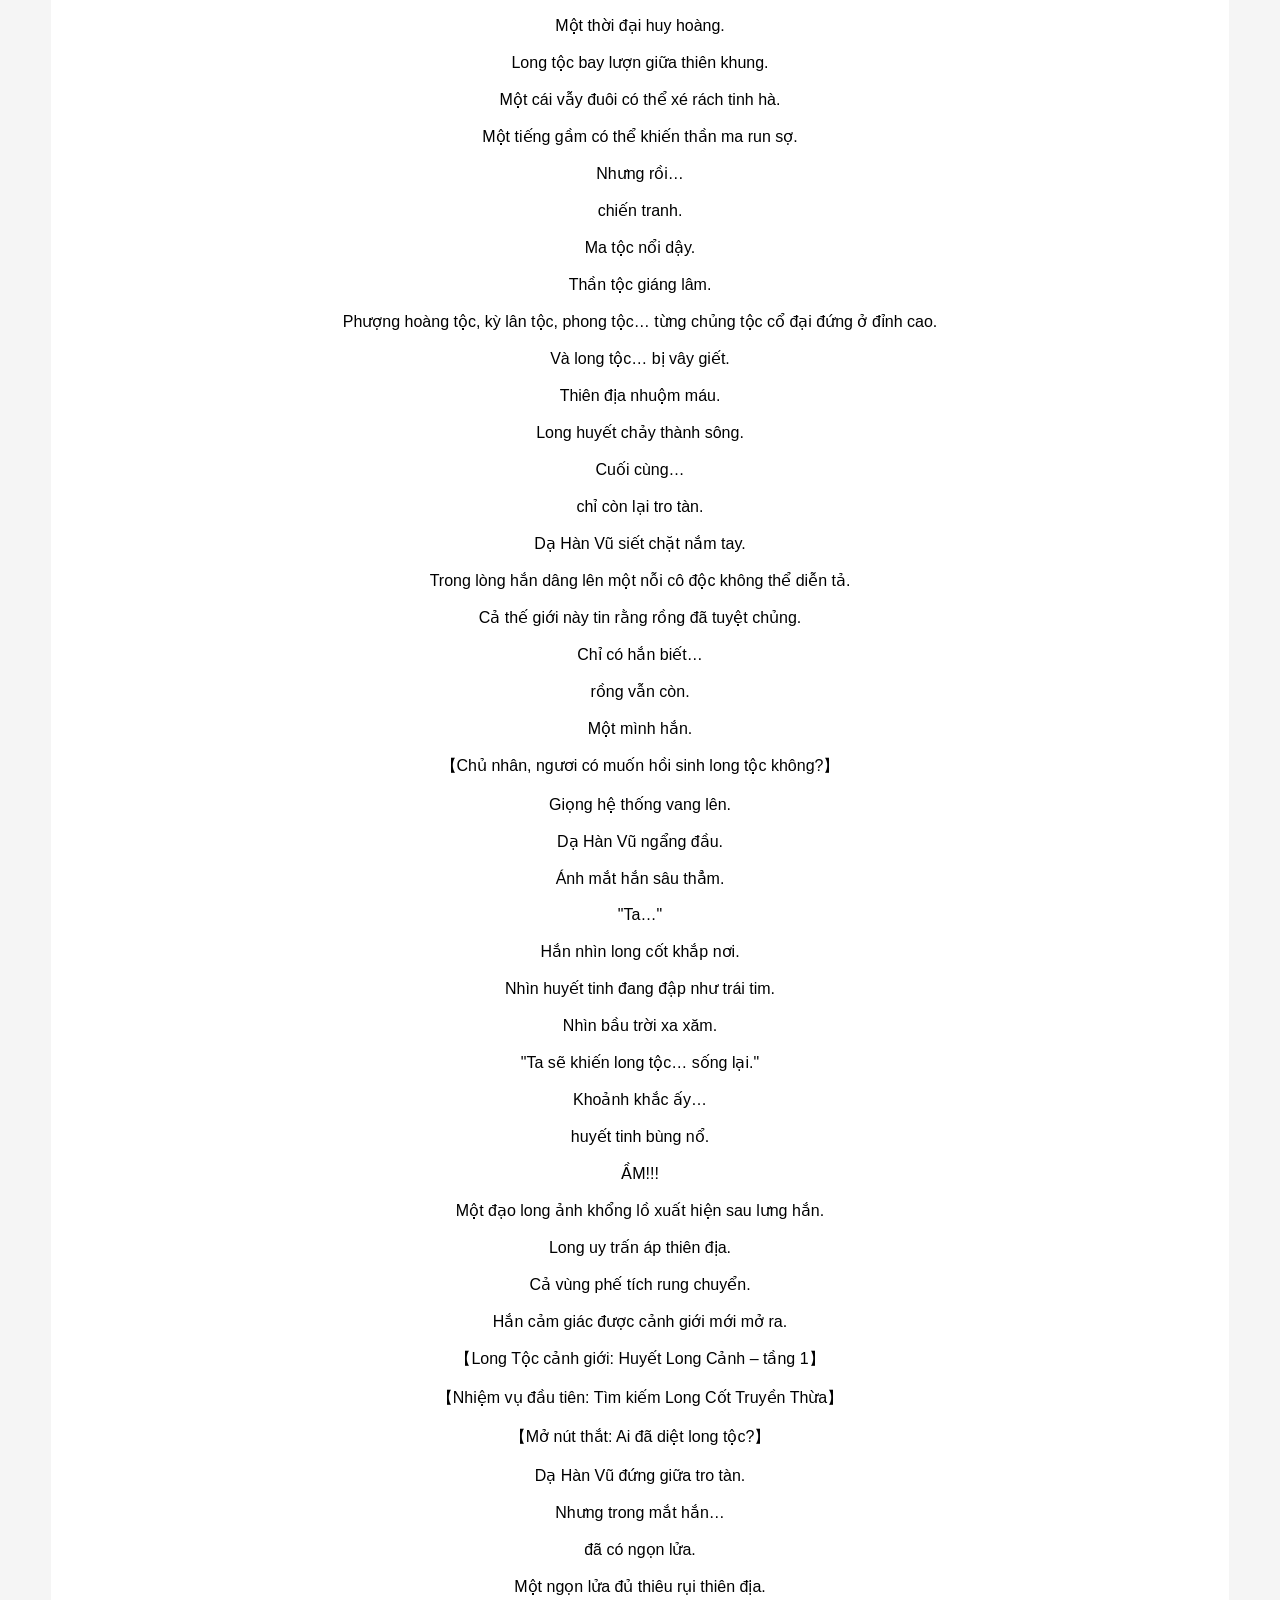
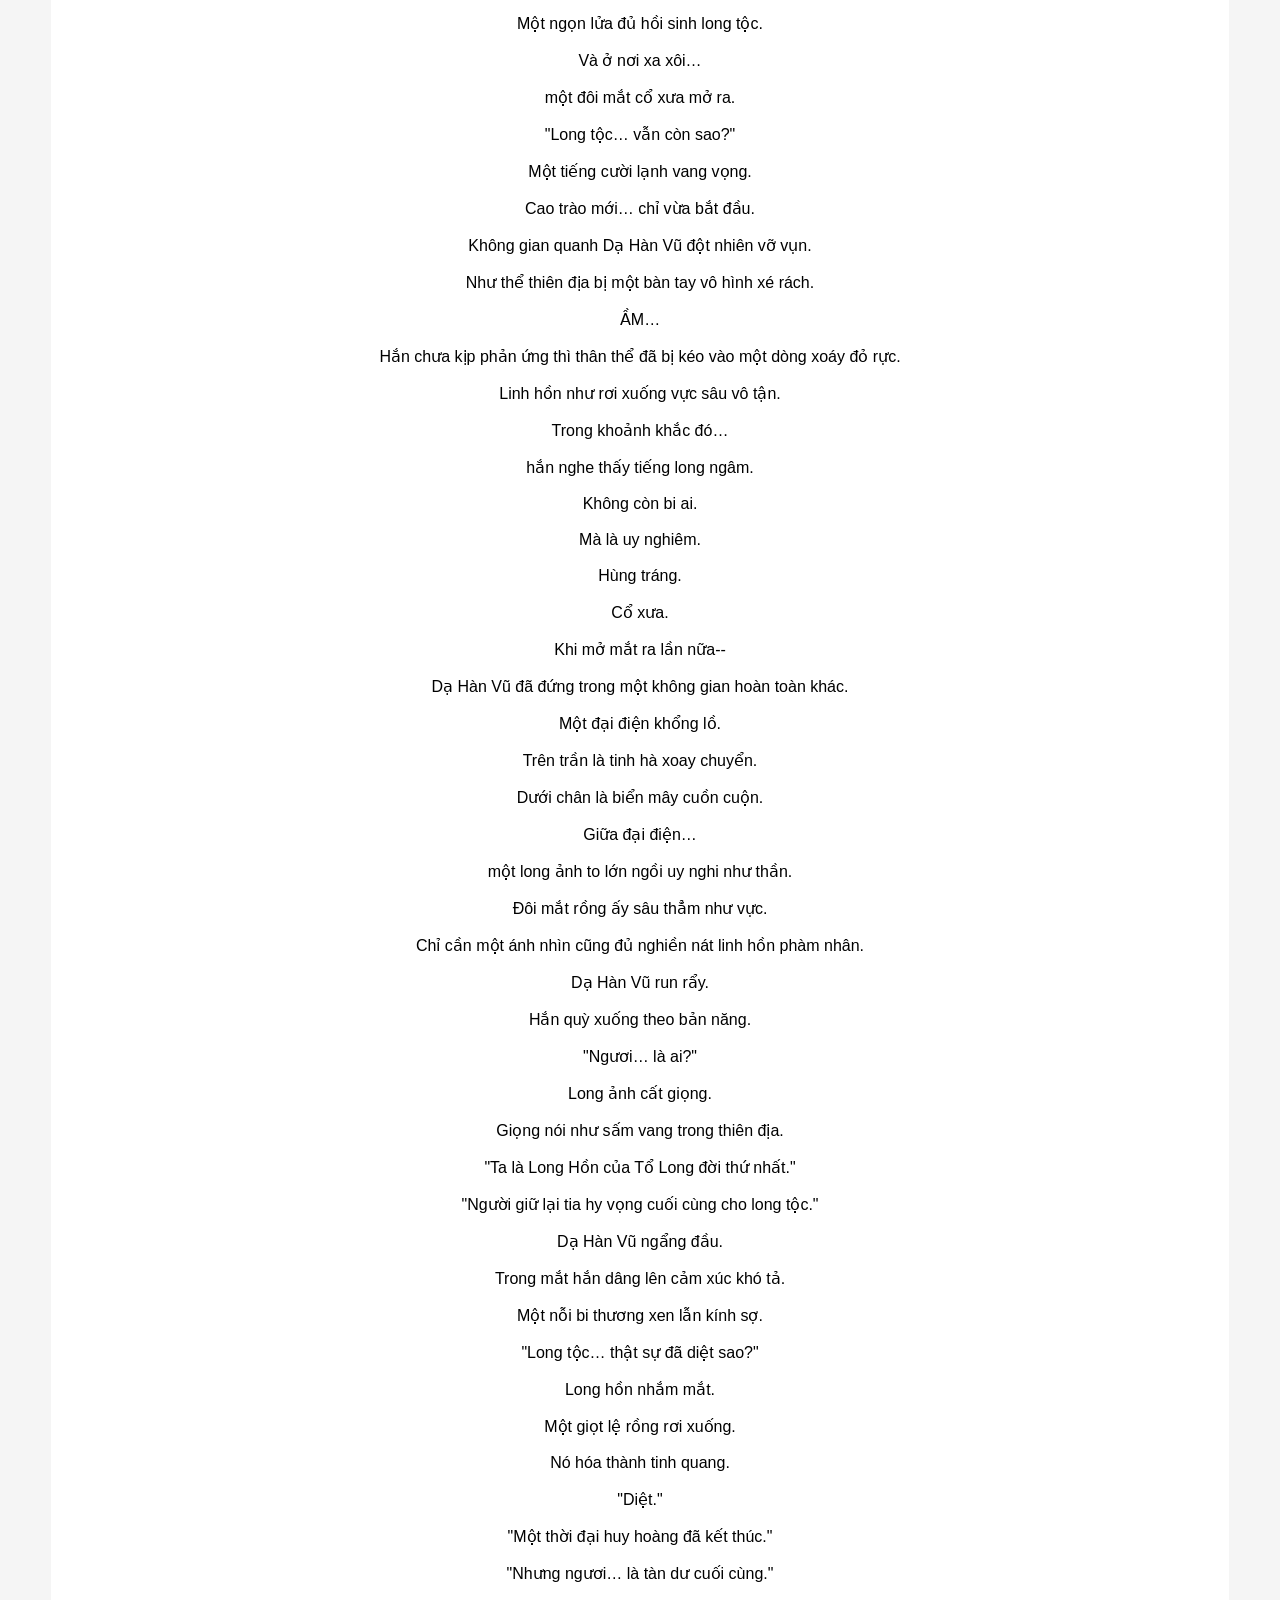
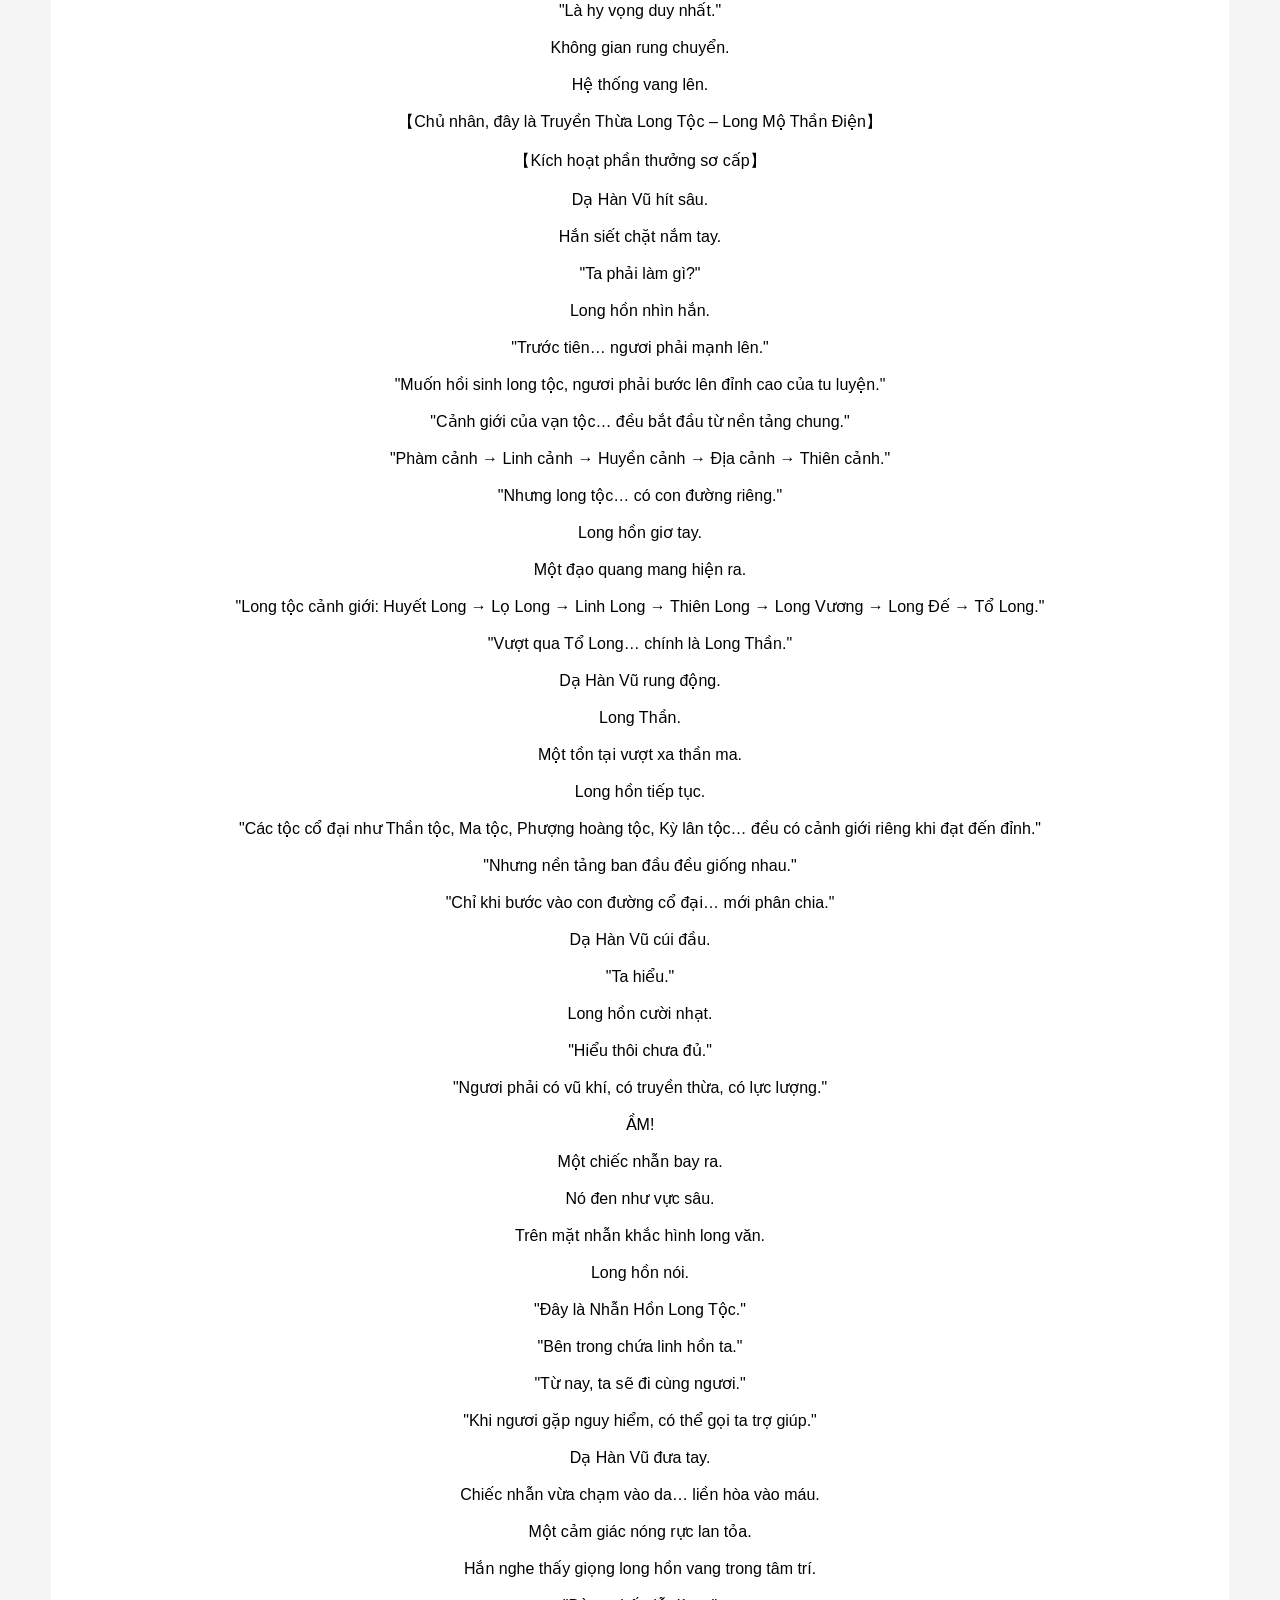
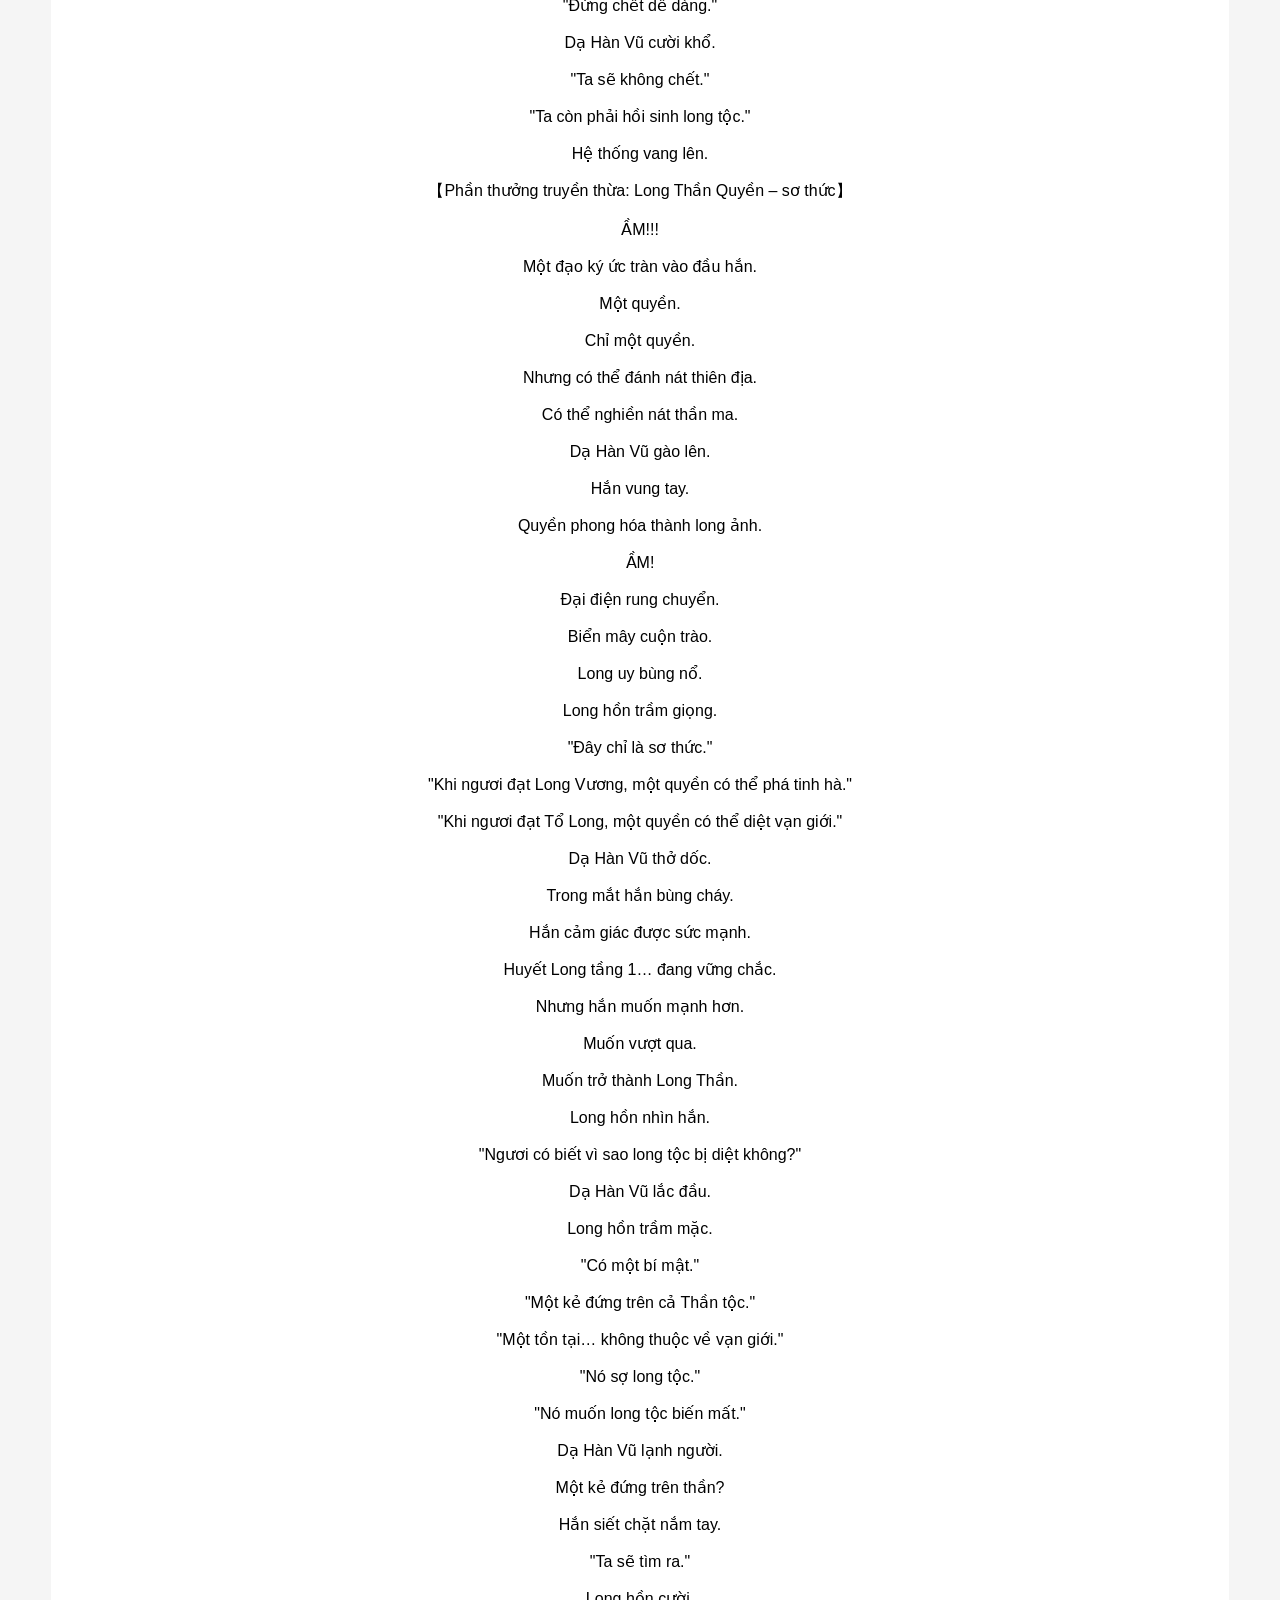
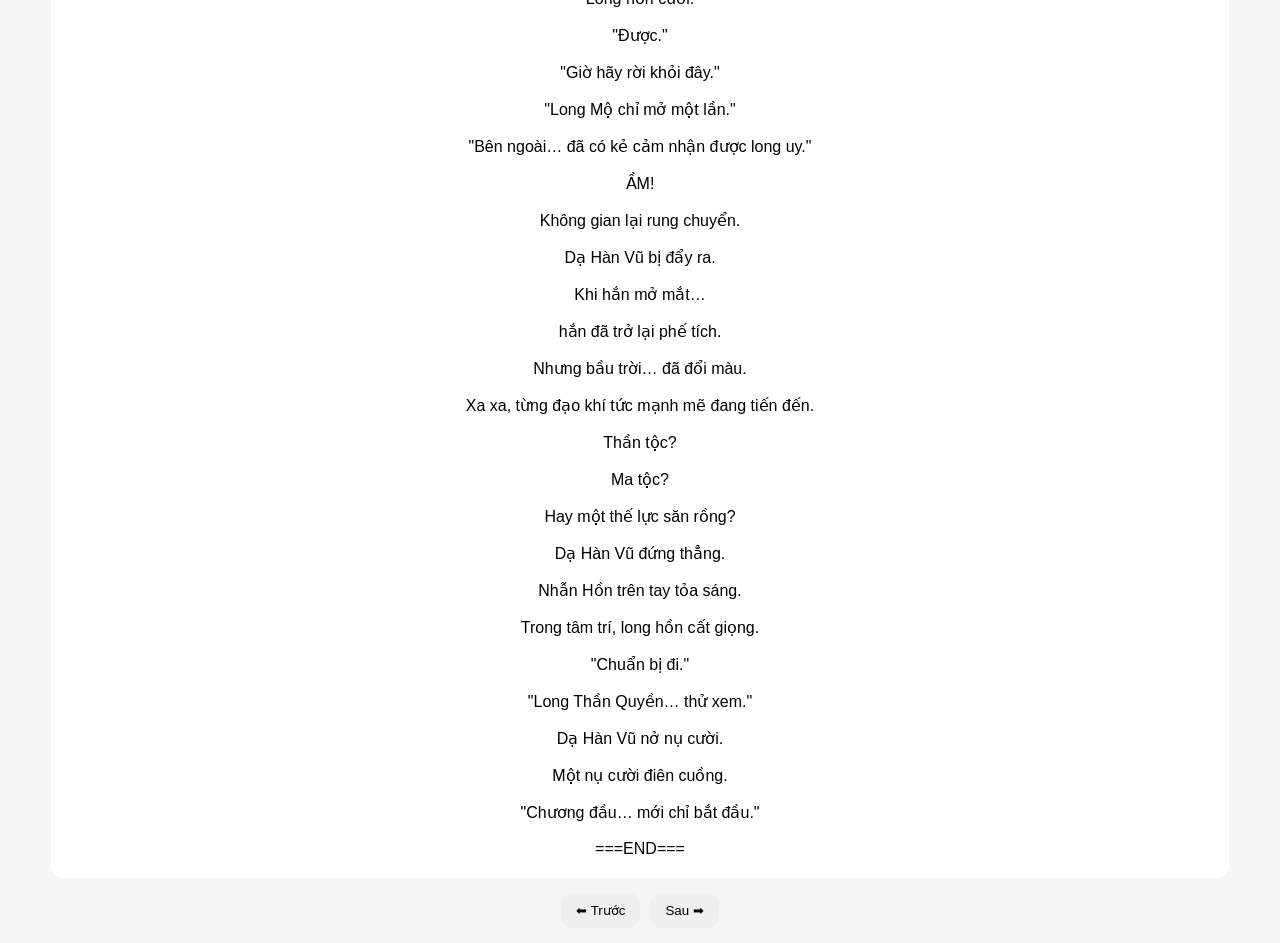
==== commit 2a9a6791: "Add files via upload" ====
--- a/index.html
+++ b/index.html
@@ -2,44 +2,42 @@
 <html lang="vi">
 <head>
   <meta charset="UTF-8">
-  <meta name="viewport" content="width=device-width, initial-scale=1.0">
-  <title>📖 Web Đọc Truyện</title>
-
+  <title>Web Đọc Truyện</title>
   <link rel="stylesheet" href="style.css">
 </head>
-
 <body>
 
-  <!-- Neon chạy -->
-  <div id="marqueeBox">
-    <marquee id="marqueeText" scrollamount="3">
-      ✨ Tác Giả Tú chúc bạn đọc truyện vui vẻ. Thanks ✨
-    </marquee>
-  </div>
+<!-- Marquee -->
+<div class="marquee">
+  ✨ Tác Giả Tú chúc bạn đọc truyện vui vẻ. Thanks ✨
+</div>
 
-  <header>📖 Web Đọc Truyện</header>
+<h1>📖 Web Đọc Truyện</h1>
 
-  <!-- Nút chức năng trên -->
-  <div class="top-controls" id="topControls">
-    <button id="prevBtnTop">⬅ Trước</button>
+<!-- Thanh nút trên -->
+<div class="controls top">
+  <button onclick="prevChapter()">⬅ Trước</button>
 
-    <button id="menuBtn">📚 Danh sách chương</button>
+  <button onclick="toggleMenu()">📚 Danh sách chương</button>
 
-    <button id="nextBtnTop">Sau ➡</button>
-  </div>
+  <button onclick="nextChapter()">Sau ➡</button>
+</div>
 
-  <!-- Menu chương -->
-  <div id="chapterMenu" class="hidden"></div>
+<!-- Menu chương -->
+<div id="menu" class="menu hidden"></div>
 
-  <!-- Nội dung -->
-  <div id="content">Đang tải...</div>
+<!-- Nội dung -->
+<h2 id="chapterTitle">Chương 1</h2>
+<div id="content">Đang tải...</div>
 
-  <!-- Nút chức năng dưới -->
-  <div class="bottom-controls" id="bottomControls">
-    <button id="prevBtnBottom">⬅ Trước</button>
-    <button id="nextBtnBottom">Sau ➡</button>
-  </div>
+<!-- Thanh nút dưới -->
+<div class="controls bottom">
+  <button onclick="prevChapter()">⬅ Trước</button>
+  <button onclick="nextChapter()">Sau ➡</button>
+</div>
 
-  <script src="script.js"></script>
+<!-- JS luôn đặt cuối -->
+<script src="script.js"></script>
+
 </body>
 </html>
--- a/style.css
+++ b/style.css
@@ -1,90 +1,53 @@
 body {
-  margin: 0;
   font-family: Arial;
-  background: #111;
-  color: white;
+  text-align: center;
+  background: #f5f5f5;
 }
 
-header {
-  text-align: center;
-  font-size: 24px;
-  padding: 15px;
-  background: #222;
+#content {
+  width: 90%;
+  margin: auto;
+  background: white;
+  padding: 20px;
+  min-height: 200px;
+  border-radius: 12px;
 }
 
-/* Neon marquee */
-#marqueeBox {
-  background: black;
-  padding: 8px;
-}
-
-#marqueeText {
-  font-size: 18px;
-  color: cyan;
-  text-shadow:
-    0 0 5px cyan,
-    0 0 10px cyan,
-    0 0 20px cyan;
-}
-
-/* Nút trên */
-.top-controls {
-  position: fixed;
-  top: 90px;
-  width: 100%;
-  background: #1a1a1a;
+.controls {
   display: flex;
-  justify-content: space-around;
-  padding: 10px;
-  z-index: 10;
-}
-
-/* Nút dưới */
-.bottom-controls {
-  position: fixed;
-  bottom: 0;
-  width: 100%;
-  background: #1a1a1a;
-  display: flex;
-  justify-content: space-around;
-  padding: 10px;
-  z-index: 10;
+  justify-content: center;
+  gap: 10px;
+  margin: 15px;
 }
 
 button {
-  padding: 10px 14px;
+  padding: 10px 15px;
   border: none;
-  border-radius: 10px;
-  font-size: 15px;
+  border-radius: 12px;
   cursor: pointer;
 }
 
-/* Nội dung */
-#content {
-  padding: 160px 20px 120px;
-  white-space: pre-wrap;
-  line-height: 1.8;
-  font-size: 18px;
+.marquee {
+  background: black;
+  color: cyan;
+  font-weight: bold;
+  padding: 8px;
+  overflow: hidden;
+  white-space: nowrap;
+  animation: scrollText 60s linear infinite;
 }
 
-/* Menu chương */
-#chapterMenu {
-  position: fixed;
-  top: 140px;
-  left: 50%;
-  transform: translateX(-50%);
-  background: #222;
-  border-radius: 15px;
-  padding: 10px;
-  max-height: 300px;
-  overflow-y: auto;
-  width: 220px;
-  z-index: 99;
+@keyframes scrollText {
+  from { transform: translateX(100%); }
+  to { transform: translateX(-100%); }
 }
 
-#chapterMenu button {
-  width: 100%;
-  margin: 5px 0;
+.menu {
+  background: white;
+  width: 200px;
+  margin: auto;
+  border-radius: 10px;
+  padding: 10px;
 }
 
 .hidden {
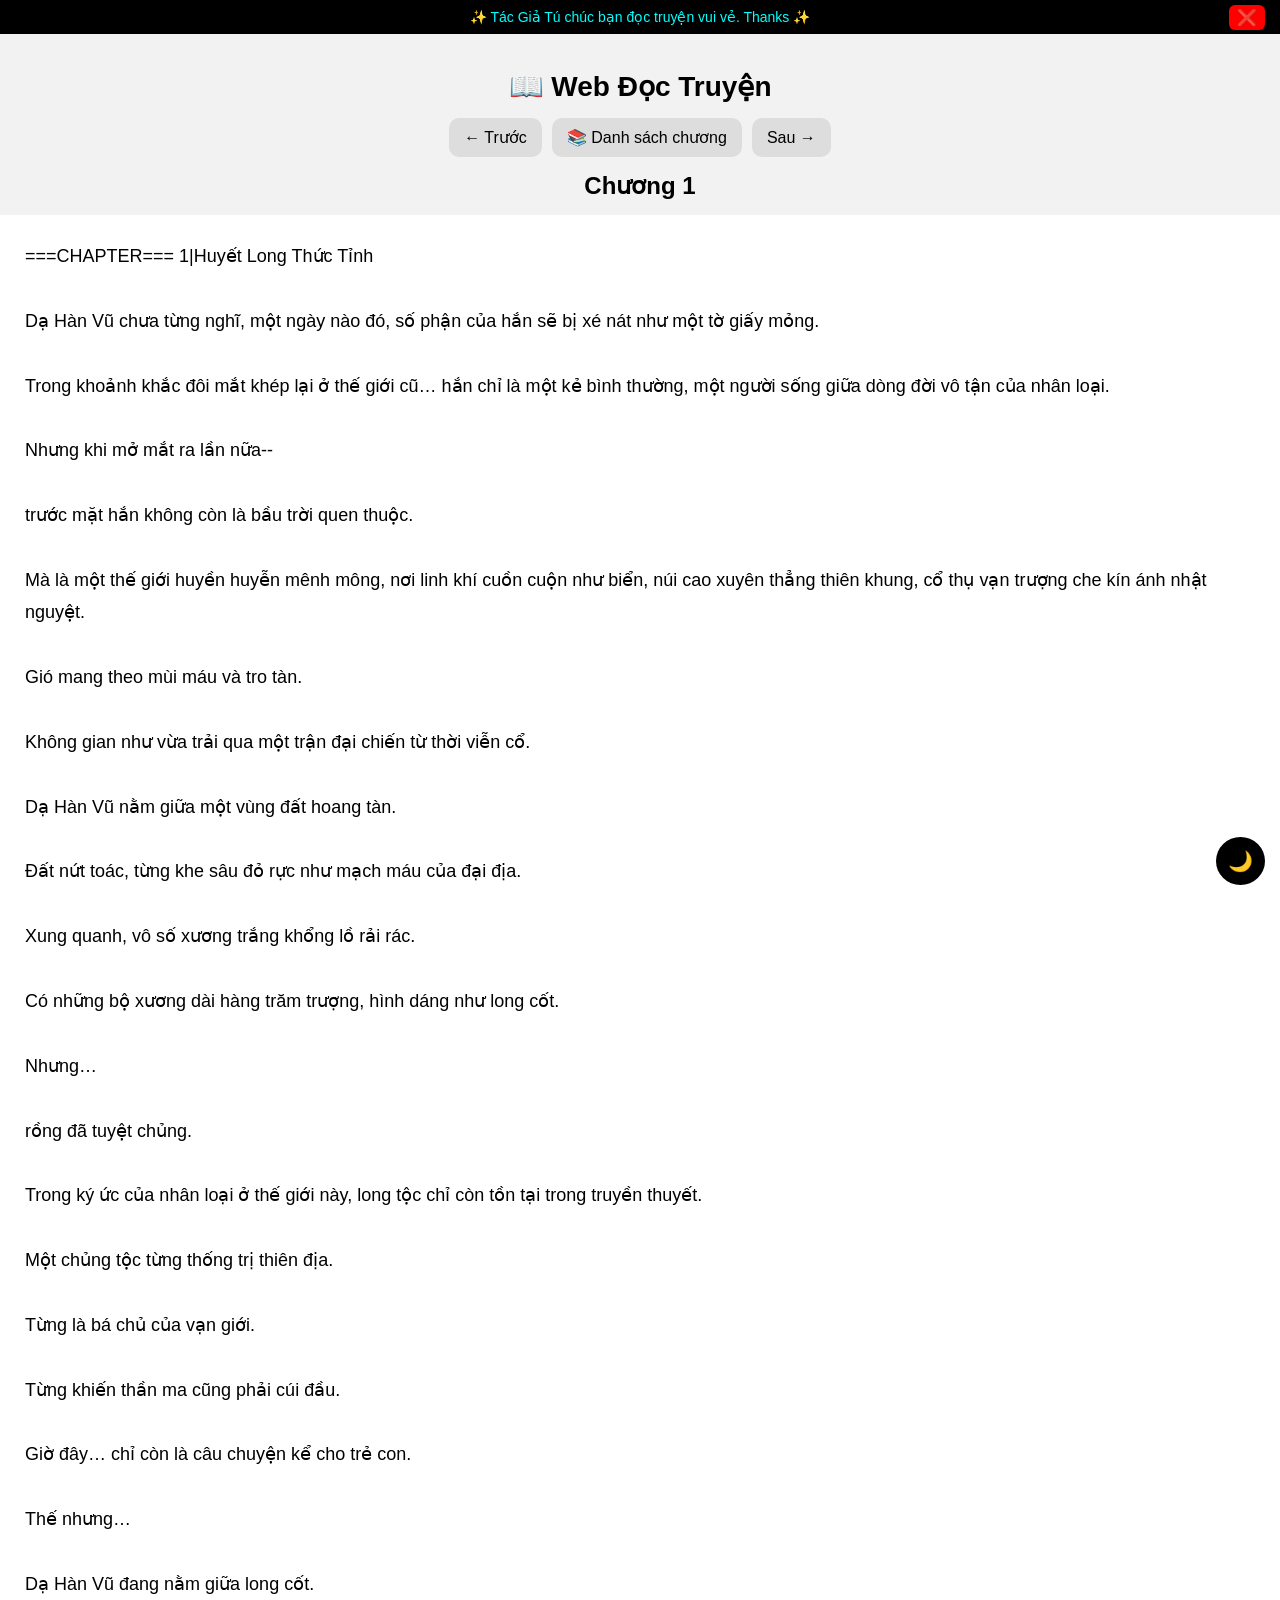
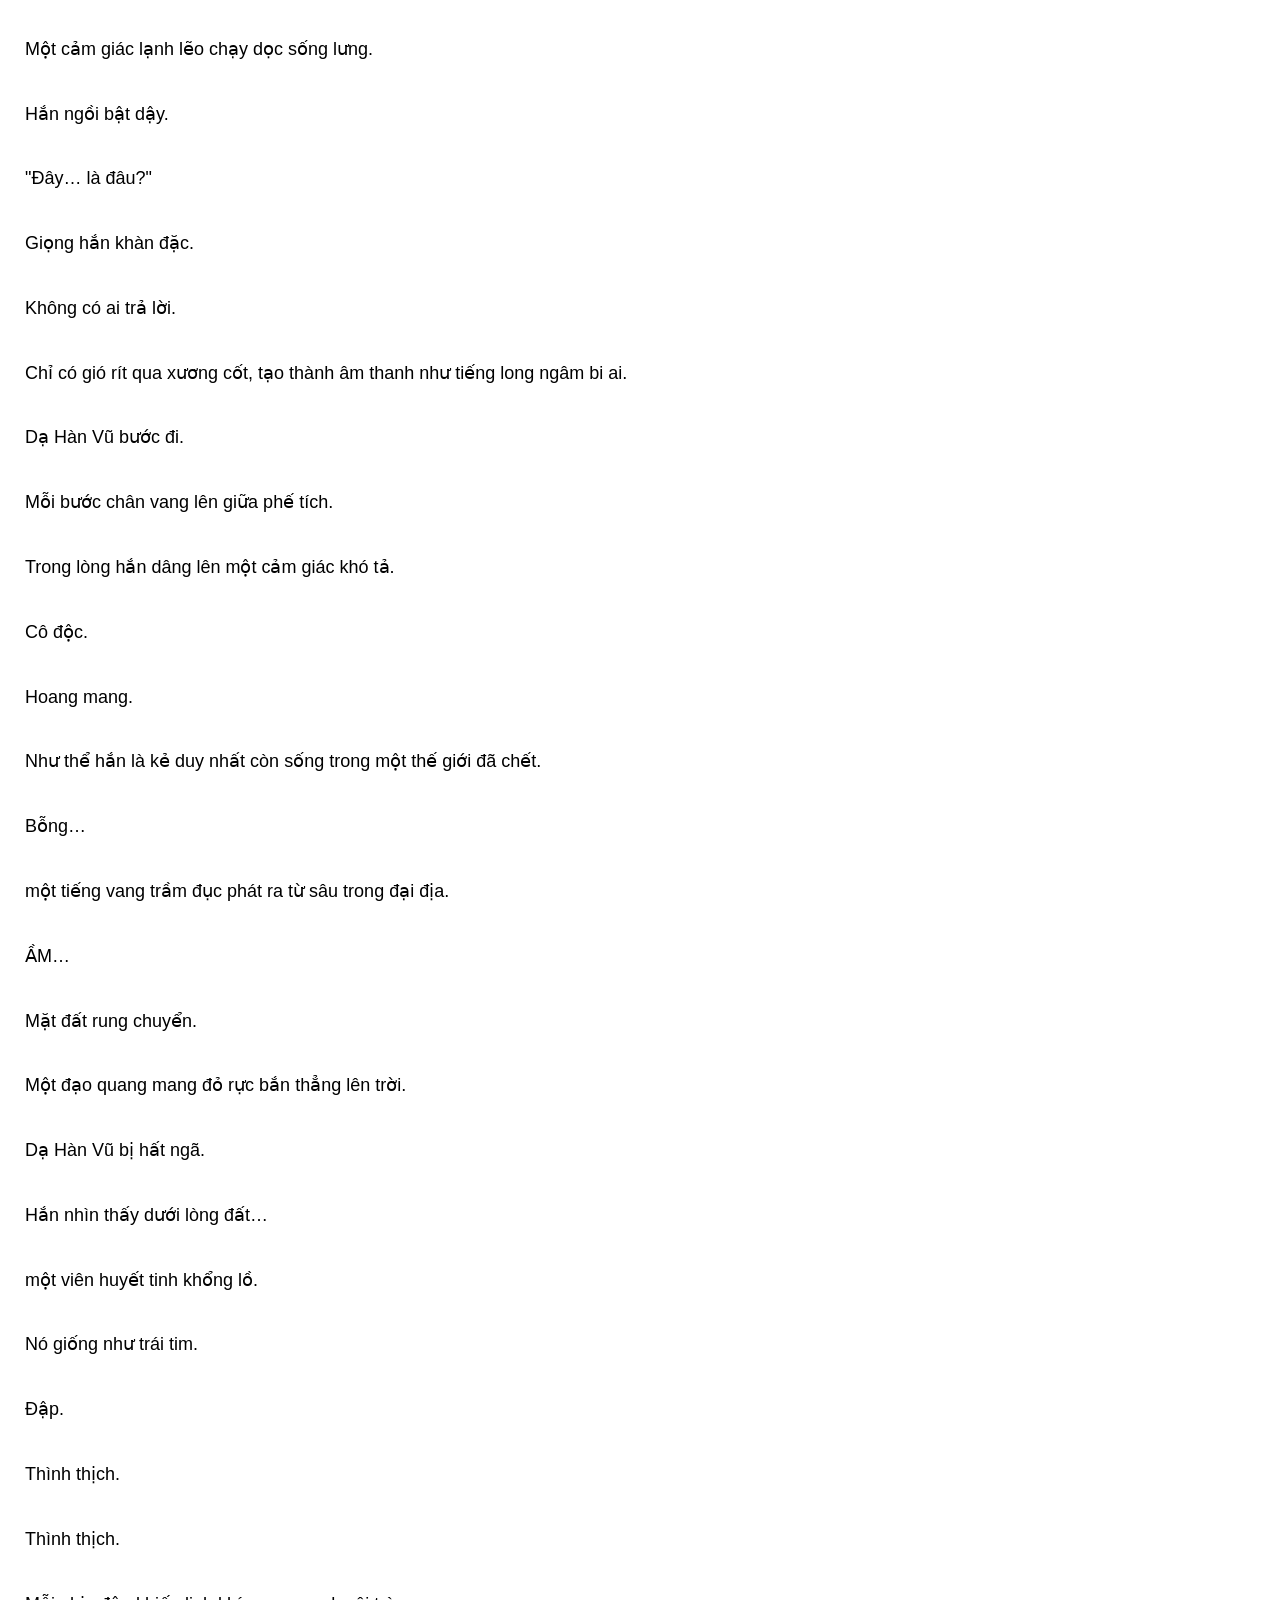
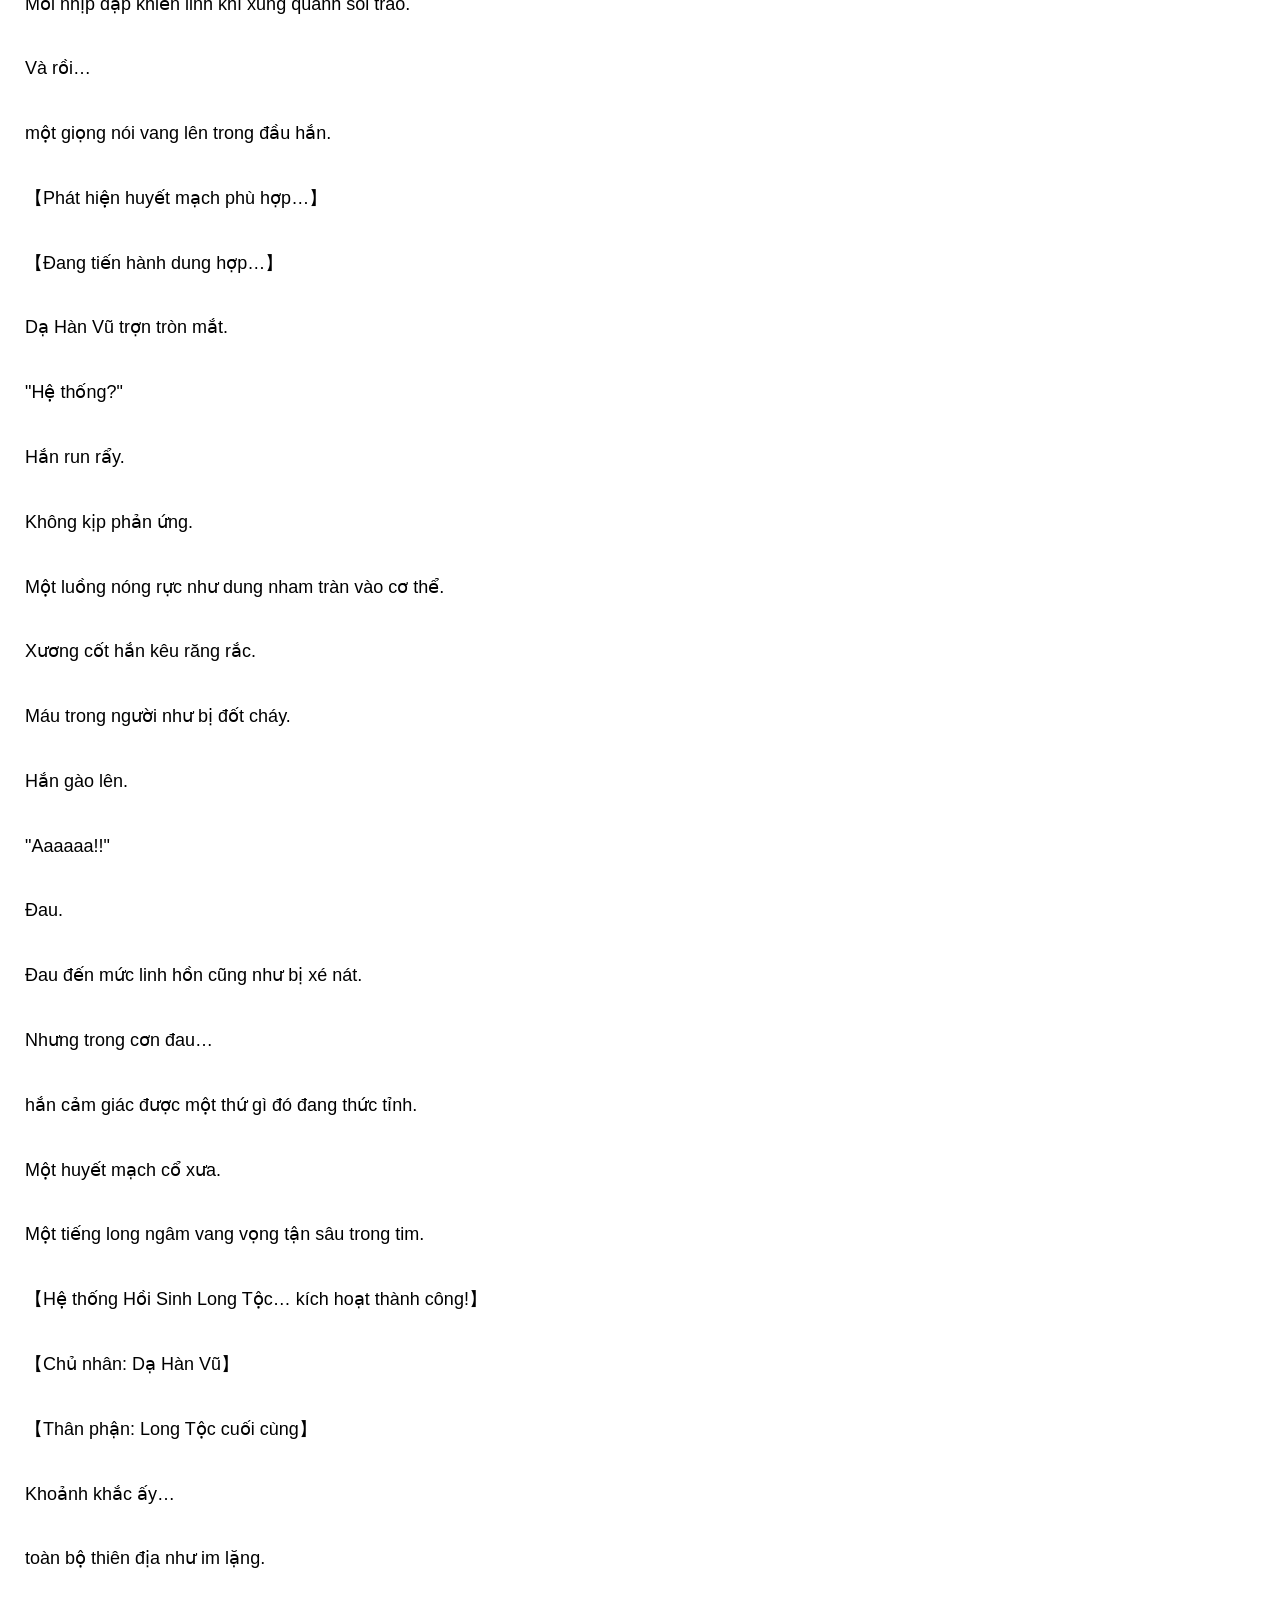
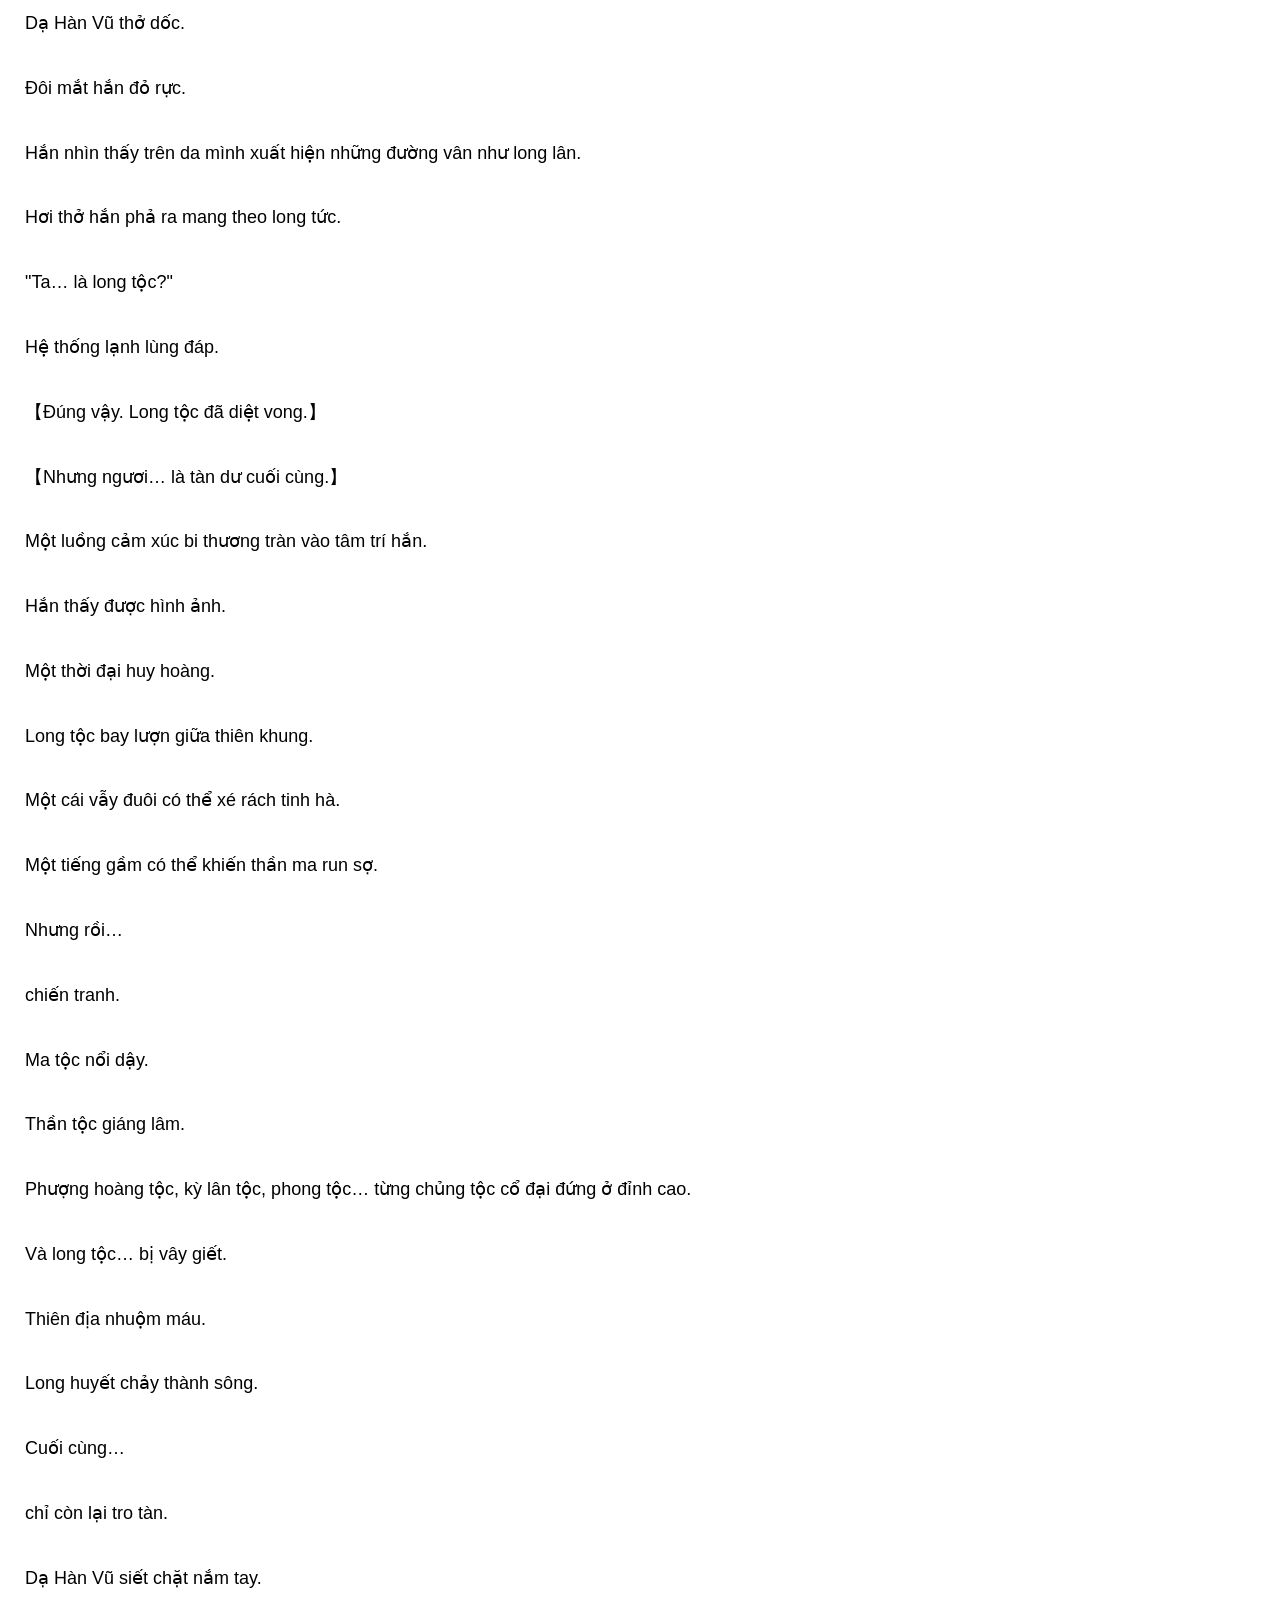
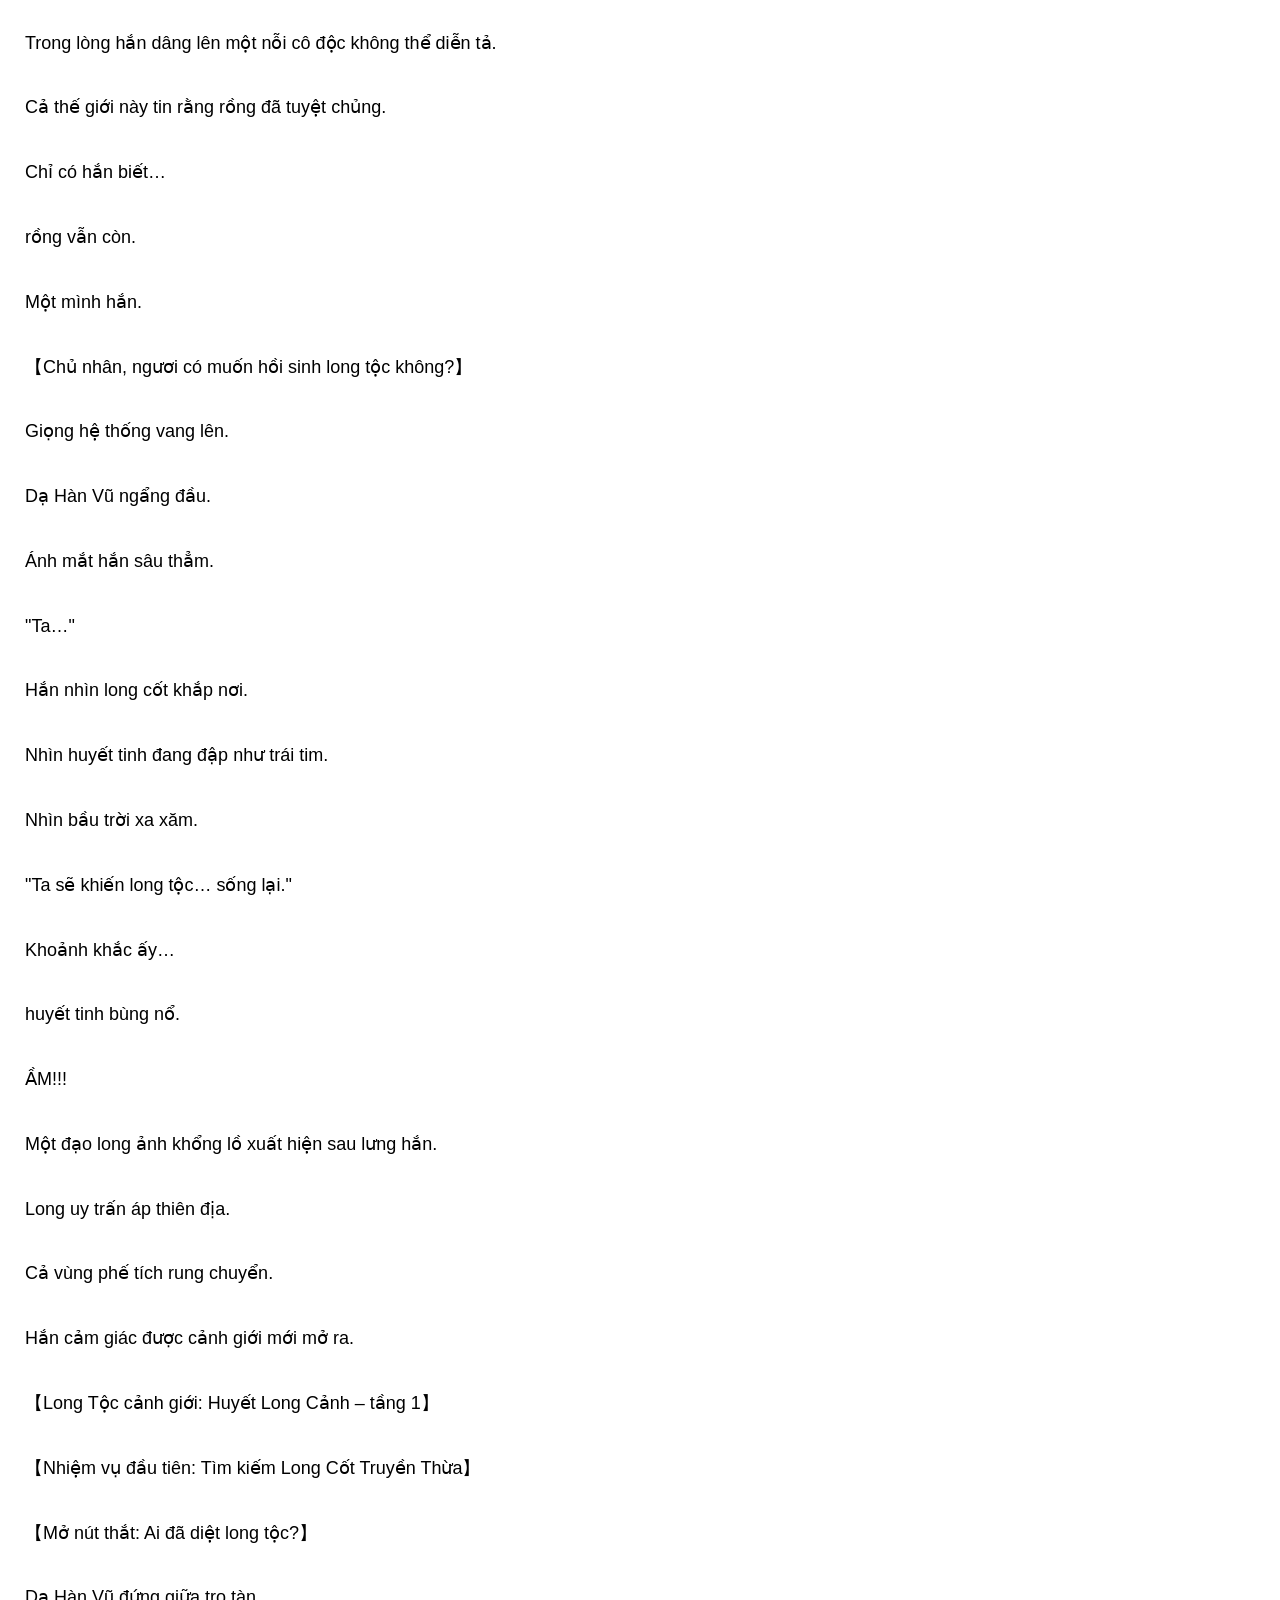
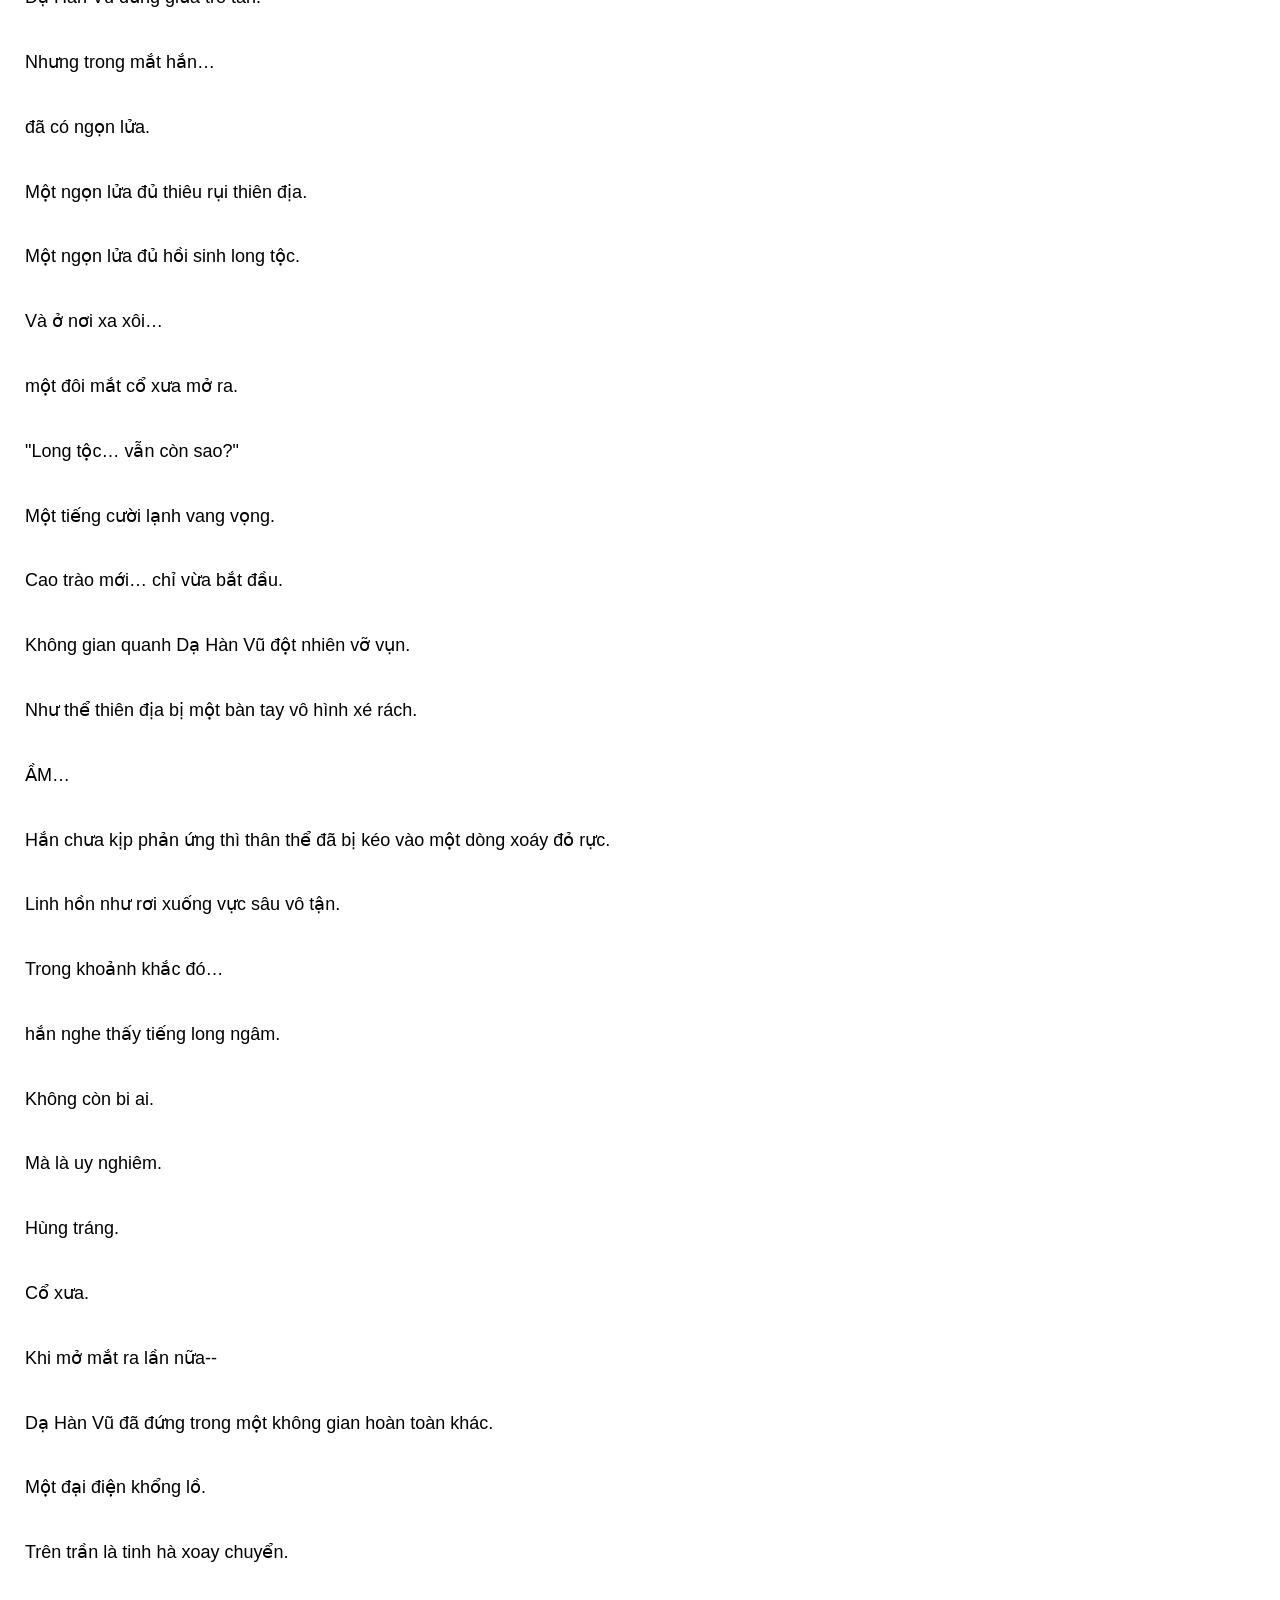
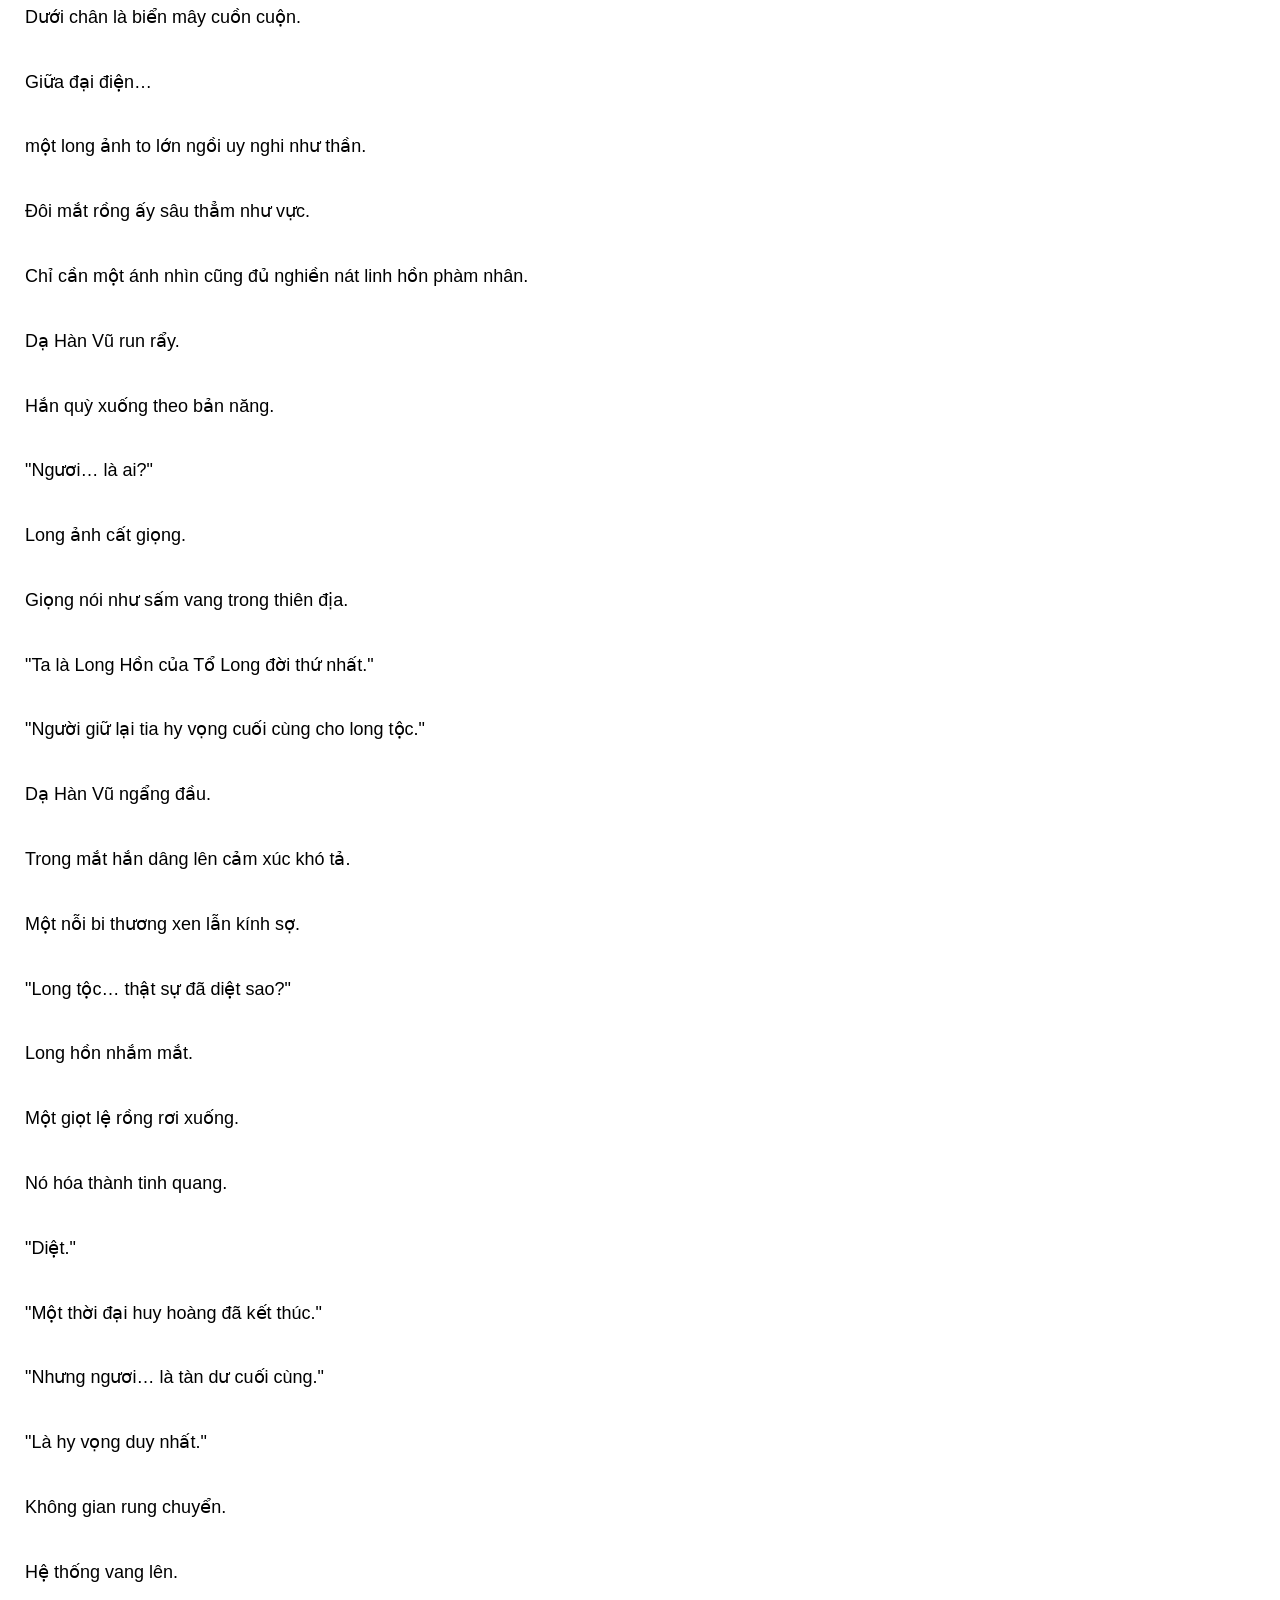
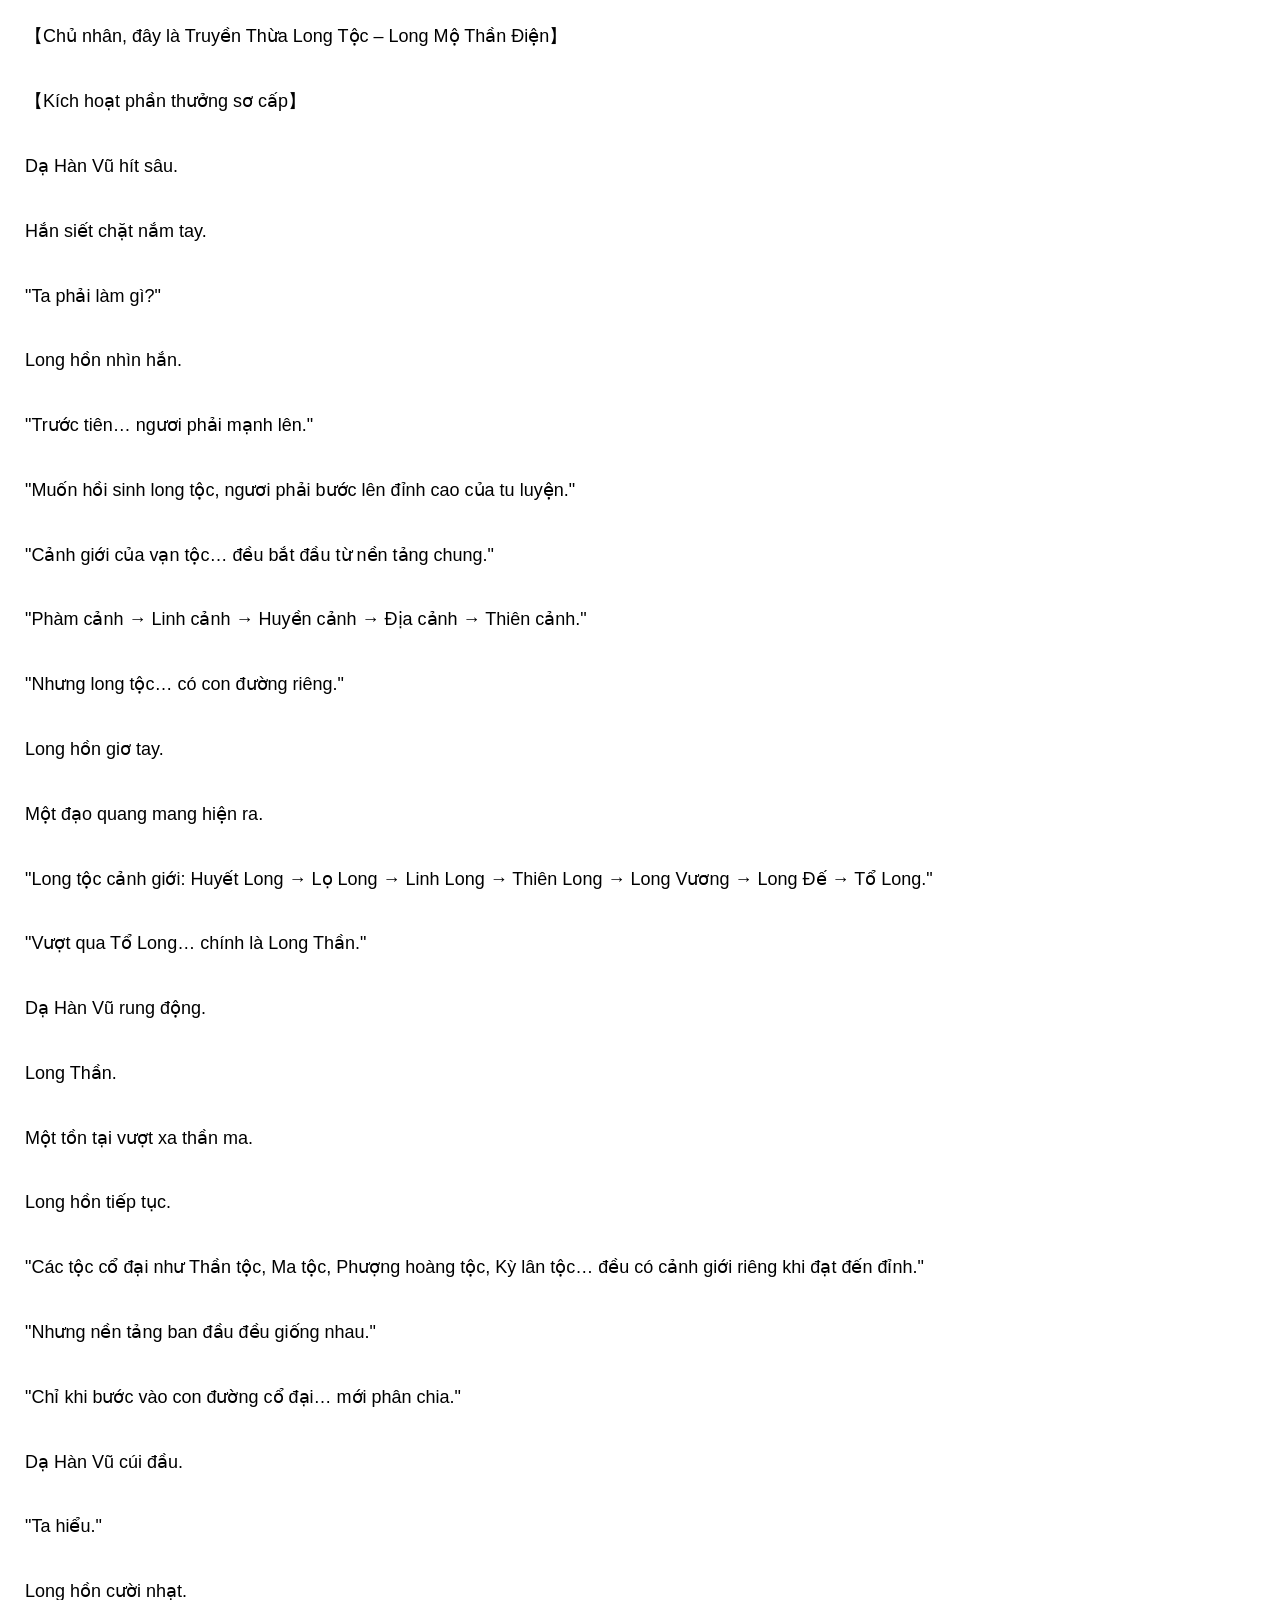
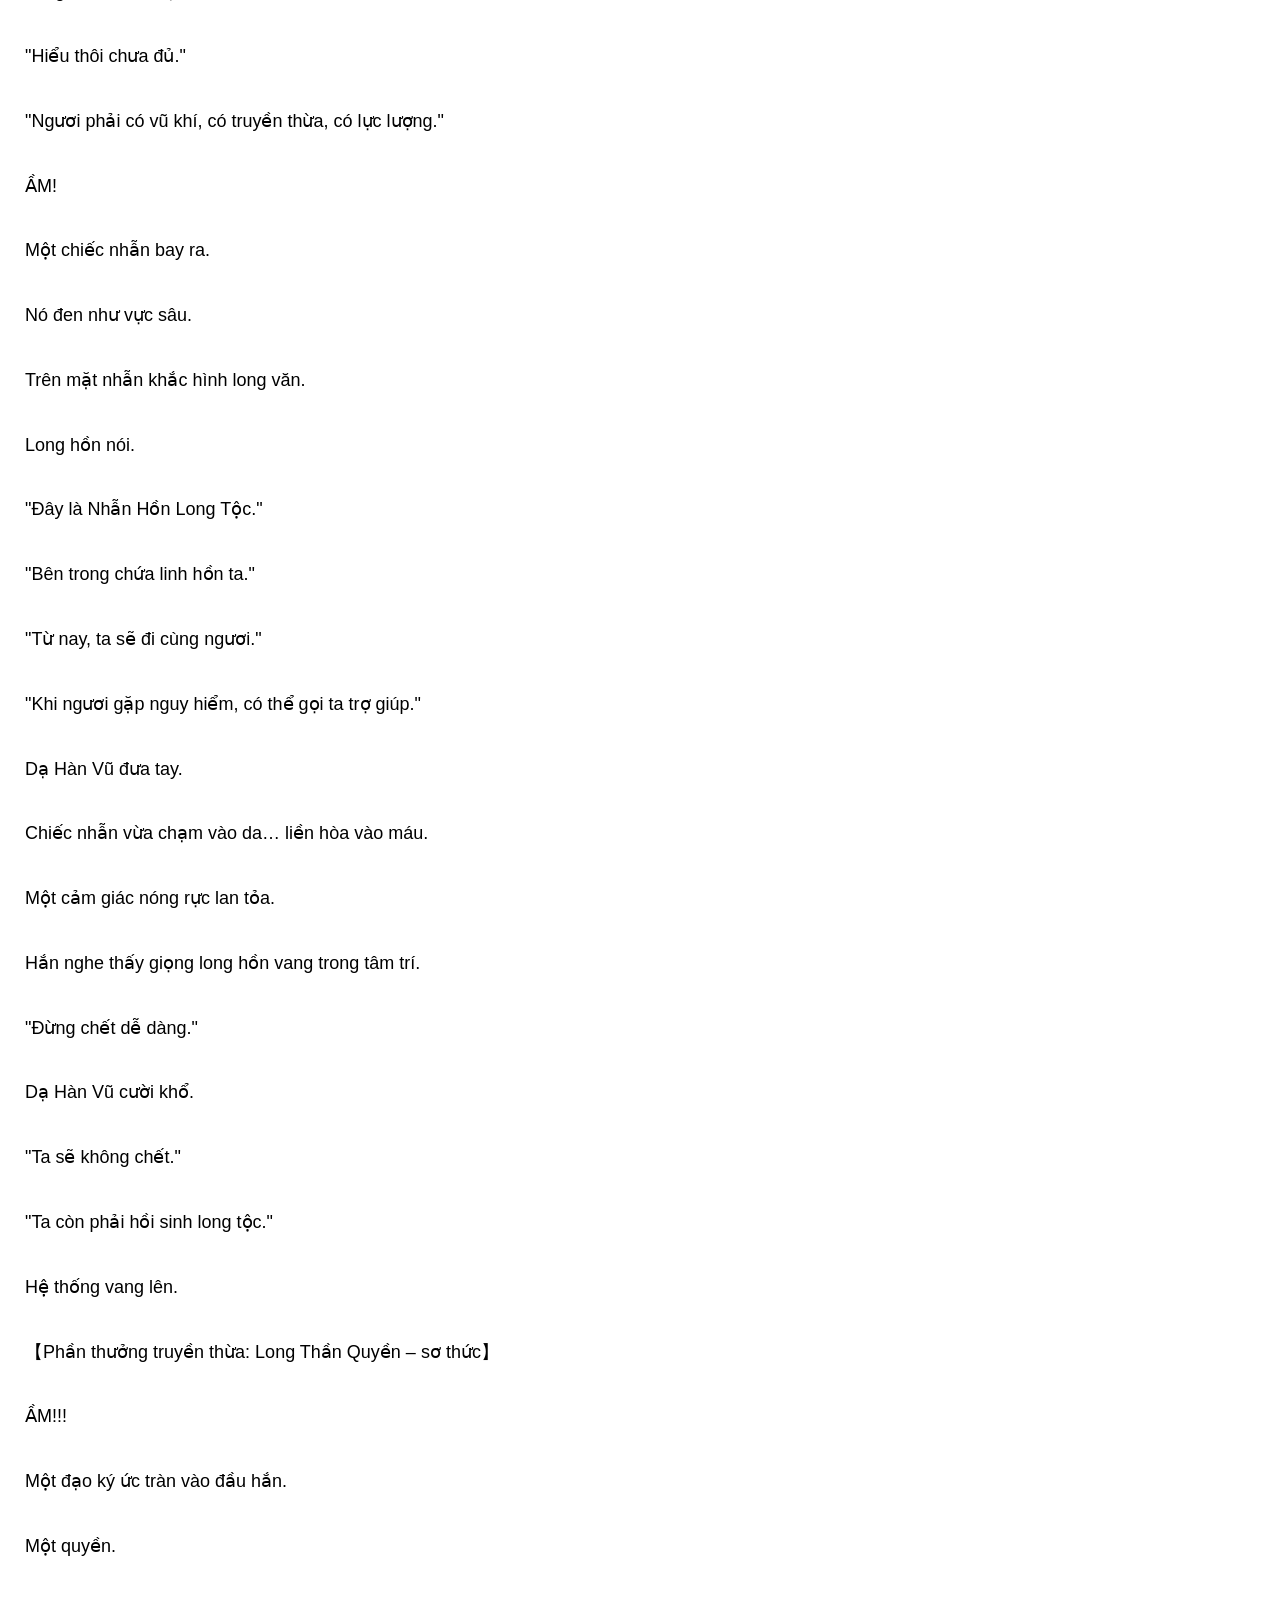
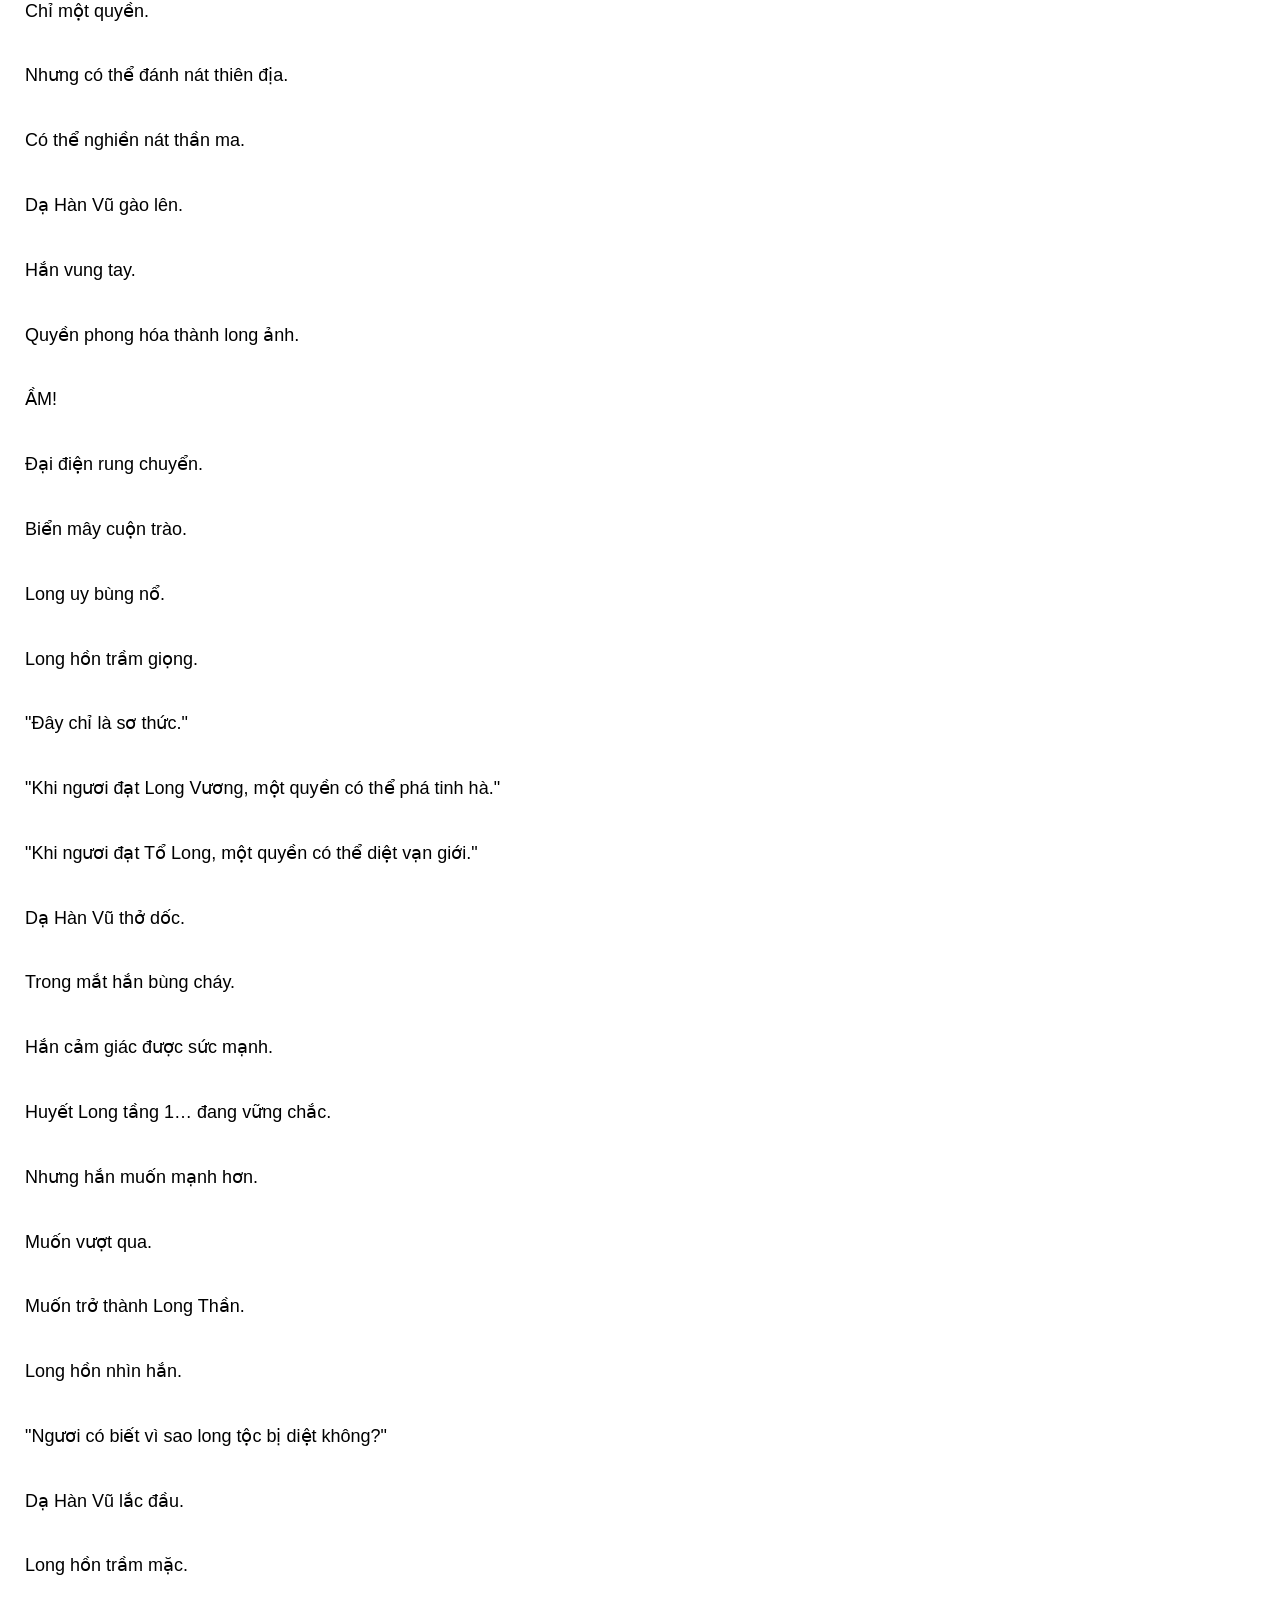
==== commit fed15453: "Add files via upload" ====
--- a/index.html
+++ b/index.html
@@ -2,42 +2,48 @@
 <html lang="vi">
 <head>
   <meta charset="UTF-8">
+  <meta name="viewport" content="width=device-width, initial-scale=1.0">
   <title>Web Đọc Truyện</title>
   <link rel="stylesheet" href="style.css">
 </head>
+
 <body>
 
-<!-- Marquee -->
-<div class="marquee">
-  ✨ Tác Giả Tú chúc bạn đọc truyện vui vẻ. Thanks ✨
-</div>
+  <!-- Thanh neon chạy -->
+  <div id="marquee-bar">
+    <div id="marquee-text">
+      ✨ Tác Giả Tú chúc bạn đọc truyện vui vẻ. Thanks ✨
+    </div>
+    <button id="close-marquee">❌</button>
+  </div>
 
-<h1>📖 Web Đọc Truyện</h1>
+  <h1>📖 Web Đọc Truyện</h1>
 
-<!-- Thanh nút trên -->
-<div class="controls top">
-  <button onclick="prevChapter()">⬅ Trước</button>
+  <!-- Nút chức năng trên -->
+  <div class="controls">
+    <button id="prev-btn">← Trước</button>
+    <button id="chapter-btn">📚 Danh sách chương</button>
+    <button id="next-btn">Sau →</button>
+  </div>
 
-  <button onclick="toggleMenu()">📚 Danh sách chương</button>
+  <!-- Menu chương (ẩn mặc định) -->
+  <div id="chapter-menu"></div>
 
-  <button onclick="nextChapter()">Sau ➡</button>
-</div>
+  <!-- Nút Dark Mode -->
+  <button id="theme-btn">🌙</button>
 
-<!-- Menu chương -->
-<div id="menu" class="menu hidden"></div>
+  <!-- Tiêu đề chương -->
+  <h2 id="chapter-title">Chương 1</h2>
 
-<!-- Nội dung -->
-<h2 id="chapterTitle">Chương 1</h2>
-<div id="content">Đang tải...</div>
+  <!-- Nội dung truyện -->
+  <div id="story-content">Đang tải...</div>
 
-<!-- Thanh nút dưới -->
-<div class="controls bottom">
-  <button onclick="prevChapter()">⬅ Trước</button>
-  <button onclick="nextChapter()">Sau ➡</button>
-</div>
+  <!-- Nút chức năng dưới -->
+  <div class="controls bottom">
+    <button id="prev-btn2">← Trước</button>
+    <button id="next-btn2">Sau →</button>
+  </div>
 
-<!-- JS luôn đặt cuối -->
-<script src="script.js"></script>
-
+  <script src="script.js"></script>
 </body>
 </html>
--- a/style.css
+++ b/style.css
@@ -1,55 +1,150 @@
-body {
-  font-family: Arial;
-  text-align: center;
-  background: #f5f5f5;
+/* RESET */
+* {
+  margin: 0;
+  padding: 0;
+  box-sizing: border-box;
 }
 
-#content {
-  width: 90%;
-  margin: auto;
-  background: white;
-  padding: 20px;
-  min-height: 200px;
-  border-radius: 12px;
+body {
+  font-family: Arial, sans-serif;
+  background: #f2f2f2;
+  color: black;
+  text-align: center;
+  transition: 0.3s;
 }
 
+/* DARK MODE */
+body.dark-mode {
+  background: #111;
+  color: white;
+}
+
+/* ===== Thanh chúc neon ===== */
+#marquee-bar {
+  position: fixed;
+  top: 0;
+  left: 0;
+  width: 100%;
+  background: black;
+  color: cyan;
+  padding: 8px 0;
+  z-index: 9999;
+  overflow: hidden;
+}
+
+#marquee-text {
+  white-space: nowrap;
+  display: inline-block;
+  animation: marquee 8s linear infinite;
+  font-size: 14px;
+}
+
+@keyframes marquee {
+  from { transform: translateX(100%); }
+  to   { transform: translateX(-100%); }
+}
+
+/* Nút ❌ */
+#close-marquee {
+  position: absolute;
+  right: 15px;
+  top: 5px;
+  border: none;
+  background: red;
+  color: white;
+  font-size: 16px;
+  padding: 3px 8px;
+  border-radius: 6px;
+  cursor: pointer;
+}
+
+/* Header */
+h1 {
+  margin-top: 70px;
+  font-size: 28px;
+}
+
+/* Controls */
 .controls {
+  margin: 15px auto;
   display: flex;
   justify-content: center;
   gap: 10px;
-  margin: 15px;
+  flex-wrap: wrap;
 }
 
 button {
   padding: 10px 15px;
   border: none;
-  border-radius: 12px;
+  border-radius: 10px;
+  background: #ddd;
   cursor: pointer;
+  font-size: 16px;
 }
 
-.marquee {
-  background: black;
-  color: cyan;
-  font-weight: bold;
-  padding: 8px;
-  overflow: hidden;
-  white-space: nowrap;
-  animation: scrollText 60s linear infinite;
+button:hover {
+  background: #bbb;
 }
 
-@keyframes scrollText {
-  from { transform: translateX(100%); }
-  to { transform: translateX(-100%); }
+/* Menu chương ẨN mặc định */
+#chapter-menu {
+  display: none;
+  width: 90%;
+  max-width: 400px;
+  margin: 15px auto;
+  background: white;
+  padding: 10px;
+  border-radius: 12px;
 }
 
-.menu {
-  background: white;
-  width: 200px;
-  margin: auto;
-  border-radius: 10px;
-  padding: 10px;
+#chapter-menu button {
+  width: 100%;
+  margin: 5px 0;
 }
 
-.hidden {
-  display: none;
+/* Dark menu */
+body.dark-mode #chapter-menu {
+  background: #222;
+}
+
+/* Nút Dark Mode */
+#theme-btn {
+  position: fixed;
+  bottom: 15px;
+  right: 15px;
+  background: black;
+  color: white;
+  border: none;
+  font-size: 20px;
+  padding: 12px;
+  border-radius: 50%;
+  cursor: pointer;
+  z-index: 9999;
+}
+
+body.dark-mode #theme-btn {
+  background: white;
+  color: black;
+}
+
+/* Chapter title */
+#chapter-title {
+  font-size: 24px;
+  margin: 15px 0;
+}
+
+/* Nội dung truyện FULL */
+#story-content {
+  width: 100%;
+  padding: 25px;
+  background: white;
+  font-size: 18px;
+  line-height: 1.8;
+  text-align: left;
+}
+
+/* Dark story */
+body.dark-mode #story-content {
+  background: #1e1e1e;
+  color: white;
 }
